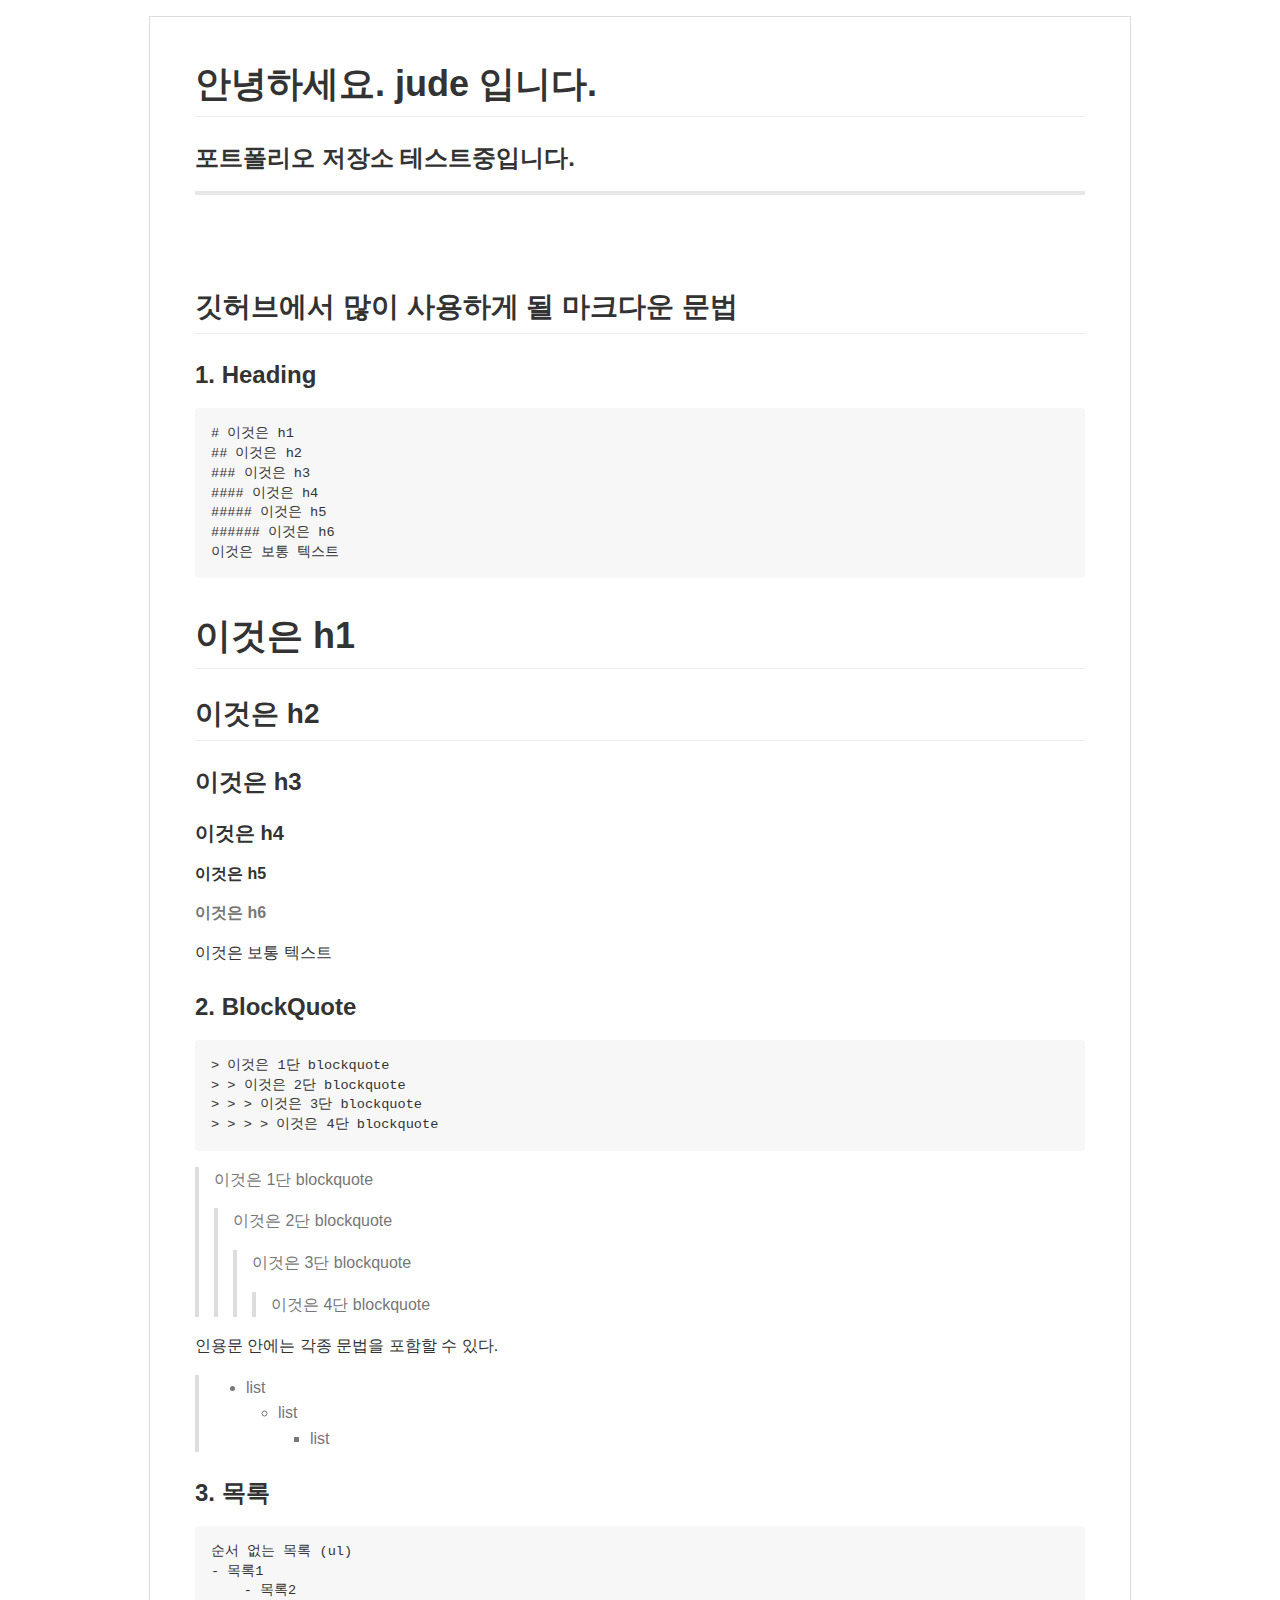
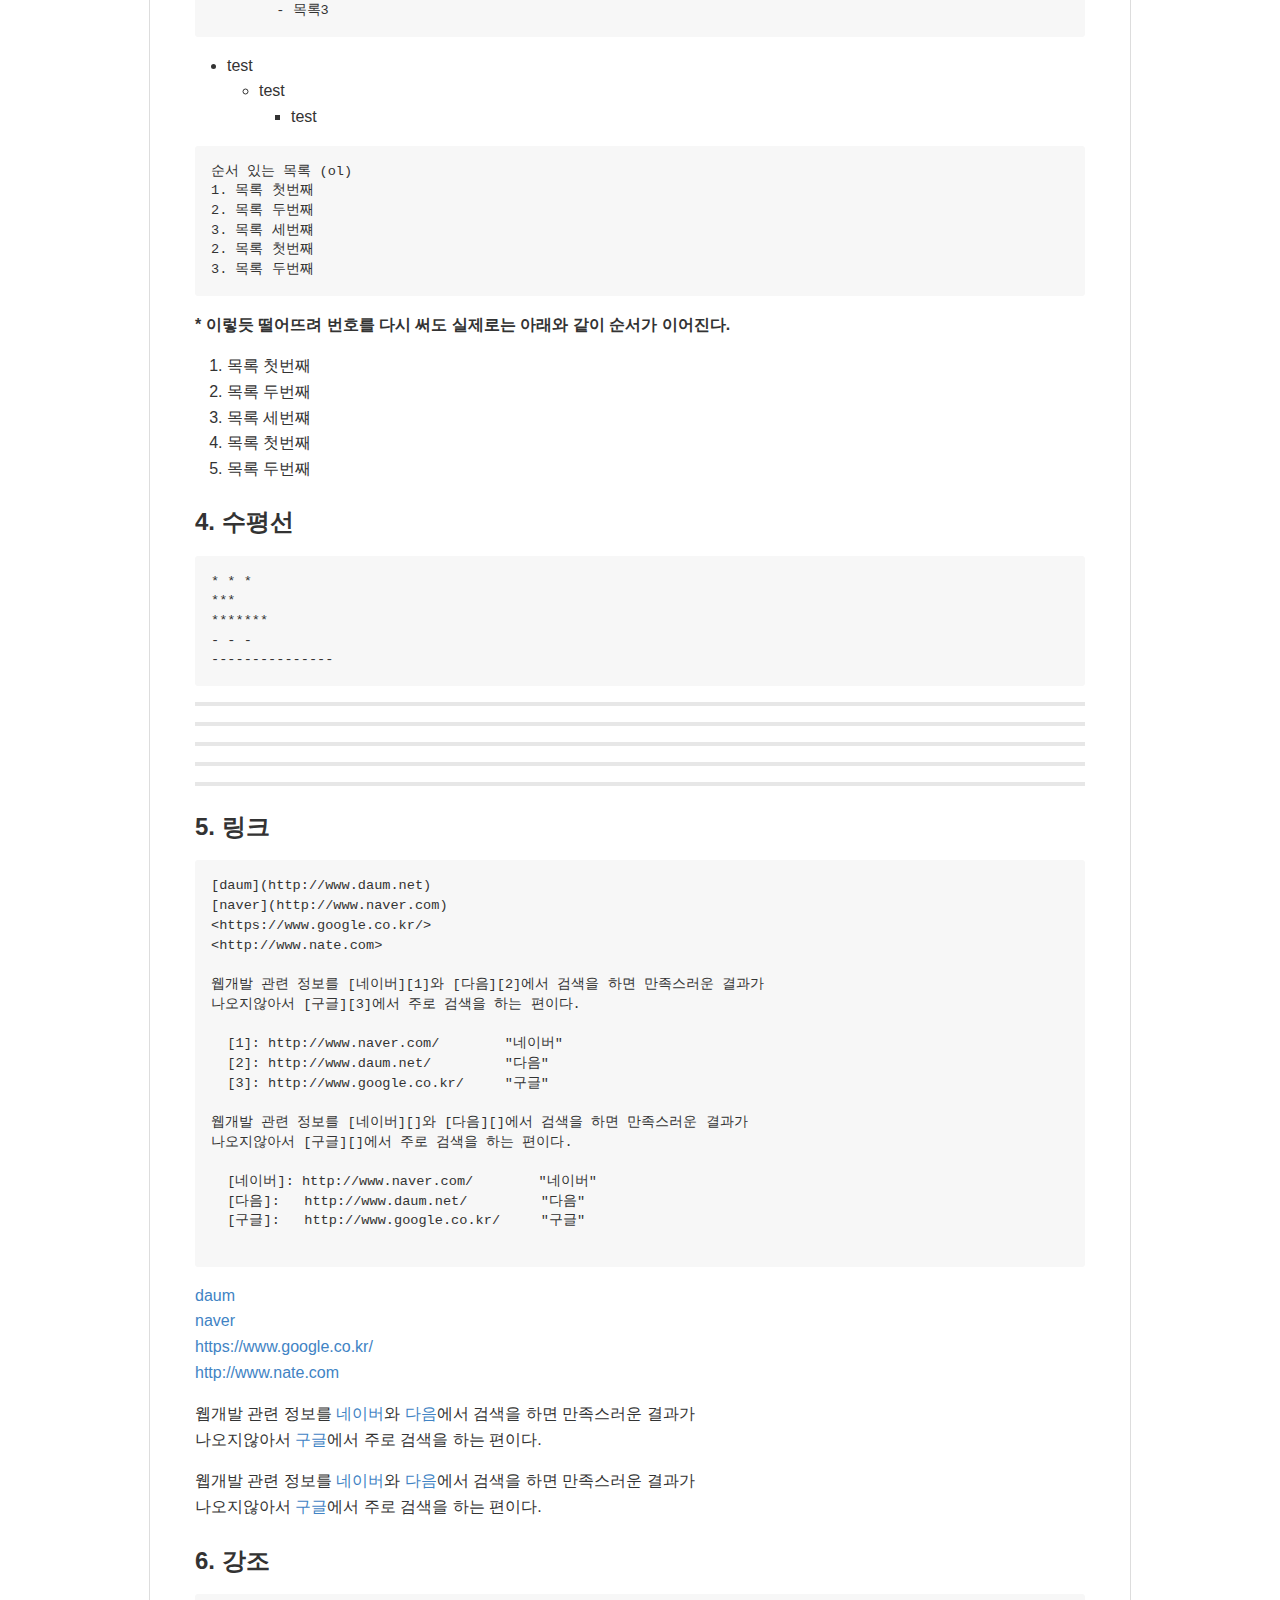
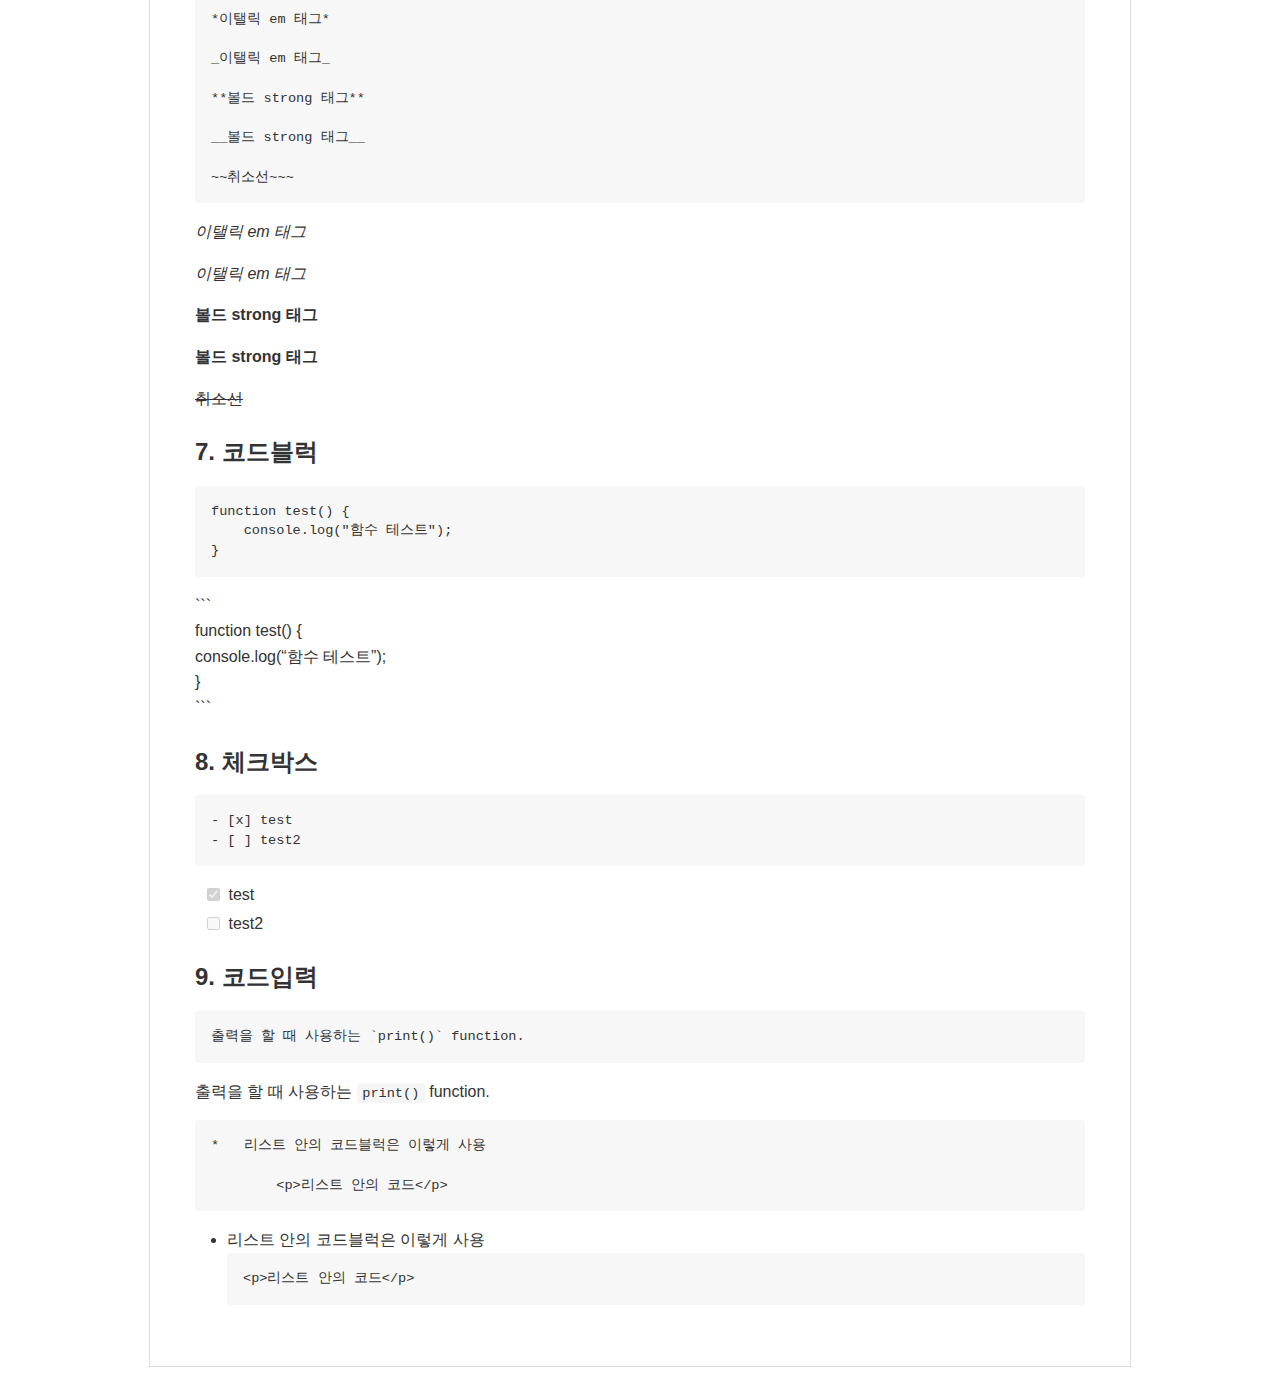
==== README.html @ 57077357 "ol 추가 수정" ====
<!DOCTYPE html><html><head><meta charset="utf-8"><style>body {
  max-width: 980px;
  border: 1px solid #ddd;
  outline: 1300px solid #fff;
  margin: 16px auto;
}

body .markdown-body
{
  padding: 45px;
}

@font-face {
  font-family: fontawesome-mini;
  src: url([data-uri]) format('woff');
}

@font-face {
  font-family: octicons-anchor;
  src: url([data-uri]) format('woff');
}

.markdown-body {
  font-family: sans-serif;
  -ms-text-size-adjust: 100%;
  -webkit-text-size-adjust: 100%;
  color: #333333;
  overflow: hidden;
  font-family: "Helvetica Neue", Helvetica, "Segoe UI", Arial, freesans, sans-serif;
  font-size: 16px;
  line-height: 1.6;
  word-wrap: break-word;
}

.markdown-body a {
  background: transparent;
}

.markdown-body a:active,
.markdown-body a:hover {
  outline: 0;
}

.markdown-body b,
.markdown-body strong {
  font-weight: bold;
}

.markdown-body mark {
  background: #ff0;
  color: #000;
  font-style: italic;
  font-weight: bold;
}

.markdown-body sub,
.markdown-body sup {
  font-size: 75%;
  line-height: 0;
  position: relative;
  vertical-align: baseline;
}
.markdown-body sup {
  top: -0.5em;
}
.markdown-body sub {
  bottom: -0.25em;
}

.markdown-body h1 {
  font-size: 2em;
  margin: 0.67em 0;
}

.markdown-body img {
  border: 0;
}

.markdown-body hr {
  -moz-box-sizing: content-box;
  box-sizing: content-box;
  height: 0;
}

.markdown-body pre {
  overflow: auto;
}

.markdown-body code,
.markdown-body kbd,
.markdown-body pre,
.markdown-body samp {
  font-family: monospace, monospace;
  font-size: 1em;
}

.markdown-body input {
  color: inherit;
  font: inherit;
  margin: 0;
}

.markdown-body html input[disabled] {
  cursor: default;
}

.markdown-body input {
  line-height: normal;
}

.markdown-body input[type="checkbox"] {
  box-sizing: border-box;
  padding: 0;
}

.markdown-body table {
  border-collapse: collapse;
  border-spacing: 0;
}

.markdown-body td,
.markdown-body th {
  padding: 0;
}

.markdown-body .codehilitetable {
  border: 0;
  border-spacing: 0;
}

.markdown-body .codehilitetable tr {
  border: 0;
}

.markdown-body .codehilitetable pre,
.markdown-body .codehilitetable div.codehilite {
  margin: 0;
}

.markdown-body .linenos,
.markdown-body .code,
.markdown-body .codehilitetable td {
  border: 0;
  padding: 0;
}

.markdown-body td:not(.linenos) .linenodiv {
  padding: 0 !important;
}

.markdown-body .code {
  width: 100%;
}

.markdown-body .linenos div pre,
.markdown-body .linenodiv pre,
.markdown-body .linenodiv {
  border: 0;
  -webkit-border-radius: 0;
  -moz-border-radius: 0;
  border-radius: 0;
  -webkit-border-top-left-radius: 3px;
  -webkit-border-bottom-left-radius: 3px;
  -moz-border-radius-topleft: 3px;
  -moz-border-radius-bottomleft: 3px;
  border-top-left-radius: 3px;
  border-bottom-left-radius: 3px;
}

.markdown-body .code div pre,
.markdown-body .code div {
  border: 0;
  -webkit-border-radius: 0;
  -moz-border-radius: 0;
  border-radius: 0;
  -webkit-border-top-right-radius: 3px;
  -webkit-border-bottom-right-radius: 3px;
  -moz-border-radius-topright: 3px;
  -moz-border-radius-bottomright: 3px;
  border-top-right-radius: 3px;
  border-bottom-right-radius: 3px;
}

.markdown-body * {
  -moz-box-sizing: border-box;
  box-sizing: border-box;
}

.markdown-body input {
  font: 13px Helvetica, arial, freesans, clean, sans-serif, "Segoe UI Emoji", "Segoe UI Symbol";
  line-height: 1.4;
}

.markdown-body a {
  color: #4183c4;
  text-decoration: none;
}

.markdown-body a:hover,
.markdown-body a:focus,
.markdown-body a:active {
  text-decoration: underline;
}

.markdown-body hr {
  height: 0;
  margin: 15px 0;
  overflow: hidden;
  background: transparent;
  border: 0;
  border-bottom: 1px solid #ddd;
}

.markdown-body hr:before,
.markdown-body hr:after {
  display: table;
  content: " ";
}

.markdown-body hr:after {
  clear: both;
}

.markdown-body h1,
.markdown-body h2,
.markdown-body h3,
.markdown-body h4,
.markdown-body h5,
.markdown-body h6 {
  margin-top: 15px;
  margin-bottom: 15px;
  line-height: 1.1;
}

.markdown-body h1 {
  font-size: 30px;
}

.markdown-body h2 {
  font-size: 21px;
}

.markdown-body h3 {
  font-size: 16px;
}

.markdown-body h4 {
  font-size: 14px;
}

.markdown-body h5 {
  font-size: 12px;
}

.markdown-body h6 {
  font-size: 11px;
}

.markdown-body blockquote {
  margin: 0;
}

.markdown-body ul,
.markdown-body ol {
  padding: 0;
  margin-top: 0;
  margin-bottom: 0;
}

.markdown-body ol ol,
.markdown-body ul ol {
  list-style-type: lower-roman;
}

.markdown-body ul ul ol,
.markdown-body ul ol ol,
.markdown-body ol ul ol,
.markdown-body ol ol ol {
  list-style-type: lower-alpha;
}

.markdown-body dd {
  margin-left: 0;
}

.markdown-body code,
.markdown-body pre,
.markdown-body samp {
  font-family: Consolas, "Liberation Mono", Menlo, Courier, monospace;
  font-size: 12px;
}

.markdown-body pre {
  margin-top: 0;
  margin-bottom: 0;
}

.markdown-body kbd {
  background-color: #e7e7e7;
  background-image: -moz-linear-gradient(#fefefe, #e7e7e7);
  background-image: -webkit-linear-gradient(#fefefe, #e7e7e7);
  background-image: linear-gradient(#fefefe, #e7e7e7);
  background-repeat: repeat-x;
  border-radius: 2px;
  border: 1px solid #cfcfcf;
  color: #000;
  padding: 3px 5px;
  line-height: 10px;
  font: 11px Consolas, "Liberation Mono", Menlo, Courier, monospace;
  display: inline-block;
}

.markdown-body>*:first-child {
  margin-top: 0 !important;
}

.markdown-body>*:last-child {
  margin-bottom: 0 !important;
}

.markdown-body .headeranchor-link {
  position: absolute;
  top: 0;
  bottom: 0;
  left: 0;
  display: block;
  padding-right: 6px;
  padding-left: 30px;
  margin-left: -30px;
}

.markdown-body .headeranchor-link:focus {
  outline: none;
}

.markdown-body h1,
.markdown-body h2,
.markdown-body h3,
.markdown-body h4,
.markdown-body h5,
.markdown-body h6 {
  position: relative;
  margin-top: 1em;
  margin-bottom: 16px;
  font-weight: bold;
  line-height: 1.4;
}

.markdown-body h1 .headeranchor,
.markdown-body h2 .headeranchor,
.markdown-body h3 .headeranchor,
.markdown-body h4 .headeranchor,
.markdown-body h5 .headeranchor,
.markdown-body h6 .headeranchor {
  display: none;
  color: #000;
  vertical-align: middle;
}

.markdown-body h1:hover .headeranchor-link,
.markdown-body h2:hover .headeranchor-link,
.markdown-body h3:hover .headeranchor-link,
.markdown-body h4:hover .headeranchor-link,
.markdown-body h5:hover .headeranchor-link,
.markdown-body h6:hover .headeranchor-link {
  height: 1em;
  padding-left: 8px;
  margin-left: -30px;
  line-height: 1;
  text-decoration: none;
}

.markdown-body h1:hover .headeranchor-link .headeranchor,
.markdown-body h2:hover .headeranchor-link .headeranchor,
.markdown-body h3:hover .headeranchor-link .headeranchor,
.markdown-body h4:hover .headeranchor-link .headeranchor,
.markdown-body h5:hover .headeranchor-link .headeranchor,
.markdown-body h6:hover .headeranchor-link .headeranchor {
  display: inline-block;
}

.markdown-body h1 {
  padding-bottom: 0.3em;
  font-size: 2.25em;
  line-height: 1.2;
  border-bottom: 1px solid #eee;
}

.markdown-body h2 {
  padding-bottom: 0.3em;
  font-size: 1.75em;
  line-height: 1.225;
  border-bottom: 1px solid #eee;
}

.markdown-body h3 {
  font-size: 1.5em;
  line-height: 1.43;
}

.markdown-body h4 {
  font-size: 1.25em;
}

.markdown-body h5 {
  font-size: 1em;
}

.markdown-body h6 {
  font-size: 1em;
  color: #777;
}

.markdown-body p,
.markdown-body blockquote,
.markdown-body ul,
.markdown-body ol,
.markdown-body dl,
.markdown-body table,
.markdown-body pre,
.markdown-body .admonition {
  margin-top: 0;
  margin-bottom: 16px;
}

.markdown-body hr {
  height: 4px;
  padding: 0;
  margin: 16px 0;
  background-color: #e7e7e7;
  border: 0 none;
}

.markdown-body ul,
.markdown-body ol {
  padding-left: 2em;
}

.markdown-body ul ul,
.markdown-body ul ol,
.markdown-body ol ol,
.markdown-body ol ul {
  margin-top: 0;
  margin-bottom: 0;
}

.markdown-body li>p {
  margin-top: 16px;
}

.markdown-body dl {
  padding: 0;
}

.markdown-body dl dt {
  padding: 0;
  margin-top: 16px;
  font-size: 1em;
  font-style: italic;
  font-weight: bold;
}

.markdown-body dl dd {
  padding: 0 16px;
  margin-bottom: 16px;
}

.markdown-body blockquote {
  padding: 0 15px;
  color: #777;
  border-left: 4px solid #ddd;
}

.markdown-body blockquote>:first-child {
  margin-top: 0;
}

.markdown-body blockquote>:last-child {
  margin-bottom: 0;
}

.markdown-body table {
  display: block;
  width: 100%;
  overflow: auto;
  word-break: normal;
  word-break: keep-all;
}

.markdown-body table th {
  font-weight: bold;
}

.markdown-body table th,
.markdown-body table td {
  padding: 6px 13px;
  border: 1px solid #ddd;
}

.markdown-body table tr {
  background-color: #fff;
  border-top: 1px solid #ccc;
}

.markdown-body table tr:nth-child(2n) {
  background-color: #f8f8f8;
}

.markdown-body img {
  max-width: 100%;
  -moz-box-sizing: border-box;
  box-sizing: border-box;
}

.markdown-body code,
.markdown-body samp {
  padding: 0;
  padding-top: 0.2em;
  padding-bottom: 0.2em;
  margin: 0;
  font-size: 85%;
  background-color: rgba(0,0,0,0.04);
  border-radius: 3px;
}

.markdown-body code:before,
.markdown-body code:after {
  letter-spacing: -0.2em;
  content: "\00a0";
}

.markdown-body pre>code {
  padding: 0;
  margin: 0;
  font-size: 100%;
  word-break: normal;
  white-space: pre;
  background: transparent;
  border: 0;
}

.markdown-body .codehilite {
  margin-bottom: 16px;
}

.markdown-body .codehilite pre,
.markdown-body pre {
  padding: 16px;
  overflow: auto;
  font-size: 85%;
  line-height: 1.45;
  background-color: #f7f7f7;
  border-radius: 3px;
}

.markdown-body .codehilite pre {
  margin-bottom: 0;
  word-break: normal;
}

.markdown-body pre {
  word-wrap: normal;
}

.markdown-body pre code {
  display: inline;
  max-width: initial;
  padding: 0;
  margin: 0;
  overflow: initial;
  line-height: inherit;
  word-wrap: normal;
  background-color: transparent;
  border: 0;
}

.markdown-body pre code:before,
.markdown-body pre code:after {
  content: normal;
}

/* Admonition */
.markdown-body .admonition {
  -webkit-border-radius: 3px;
  -moz-border-radius: 3px;
  position: relative;
  border-radius: 3px;
  border: 1px solid #e0e0e0;
  border-left: 6px solid #333;
  padding: 10px 10px 10px 30px;
}

.markdown-body .admonition table {
  color: #333;
}

.markdown-body .admonition p {
  padding: 0;
}

.markdown-body .admonition-title {
  font-weight: bold;
  margin: 0;
}

.markdown-body .admonition>.admonition-title {
  color: #333;
}

.markdown-body .attention>.admonition-title {
  color: #a6d796;
}

.markdown-body .caution>.admonition-title {
  color: #d7a796;
}

.markdown-body .hint>.admonition-title {
  color: #96c6d7;
}

.markdown-body .danger>.admonition-title {
  color: #c25f77;
}

.markdown-body .question>.admonition-title {
  color: #96a6d7;
}

.markdown-body .note>.admonition-title {
  color: #d7c896;
}

.markdown-body .admonition:before,
.markdown-body .attention:before,
.markdown-body .caution:before,
.markdown-body .hint:before,
.markdown-body .danger:before,
.markdown-body .question:before,
.markdown-body .note:before {
  font: normal normal 16px fontawesome-mini;
  -moz-osx-font-smoothing: grayscale;
  -webkit-user-select: none;
  -moz-user-select: none;
  -ms-user-select: none;
  user-select: none;
  line-height: 1.5;
  color: #333;
  position: absolute;
  left: 0;
  top: 0;
  padding-top: 10px;
  padding-left: 10px;
}

.markdown-body .admonition:before {
  content: "\f056\00a0";
  color: 333;
}

.markdown-body .attention:before {
  content: "\f058\00a0";
  color: #a6d796;
}

.markdown-body .caution:before {
  content: "\f06a\00a0";
  color: #d7a796;
}

.markdown-body .hint:before {
  content: "\f05a\00a0";
  color: #96c6d7;
}

.markdown-body .danger:before {
  content: "\f057\00a0";
  color: #c25f77;
}

.markdown-body .question:before {
  content: "\f059\00a0";
  color: #96a6d7;
}

.markdown-body .note:before {
  content: "\f040\00a0";
  color: #d7c896;
}

.markdown-body .admonition::after {
  content: normal;
}

.markdown-body .attention {
  border-left: 6px solid #a6d796;
}

.markdown-body .caution {
  border-left: 6px solid #d7a796;
}

.markdown-body .hint {
  border-left: 6px solid #96c6d7;
}

.markdown-body .danger {
  border-left: 6px solid #c25f77;
}

.markdown-body .question {
  border-left: 6px solid #96a6d7;
}

.markdown-body .note {
  border-left: 6px solid #d7c896;
}

.markdown-body .admonition>*:first-child {
  margin-top: 0 !important;
}

.markdown-body .admonition>*:last-child {
  margin-bottom: 0 !important;
}

/* progress bar*/
.markdown-body .progress {
  display: block;
  width: 300px;
  margin: 10px 0;
  height: 24px;
  -webkit-border-radius: 3px;
  -moz-border-radius: 3px;
  border-radius: 3px;
  background-color: #ededed;
  position: relative;
  box-shadow: inset -1px 1px 3px rgba(0, 0, 0, .1);
}

.markdown-body .progress-label {
  position: absolute;
  text-align: center;
  font-weight: bold;
  width: 100%; margin: 0;
  line-height: 24px;
  color: #333;
  text-shadow: 1px 1px 0 #fefefe, -1px -1px 0 #fefefe, -1px 1px 0 #fefefe, 1px -1px 0 #fefefe, 0 1px 0 #fefefe, 0 -1px 0 #fefefe, 1px 0 0 #fefefe, -1px 0 0 #fefefe, 1px 1px 2px #000;
  -webkit-font-smoothing: antialiased !important;
  white-space: nowrap;
  overflow: hidden;
}

.markdown-body .progress-bar {
  height: 24px;
  float: left;
  -webkit-border-radius: 3px;
  -moz-border-radius: 3px;
  border-radius: 3px;
  background-color: #96c6d7;
  box-shadow: inset 0 1px 0 rgba(255, 255, 255, .5), inset 0 -1px 0 rgba(0, 0, 0, .1);
  background-size: 30px 30px;
  background-image: -webkit-linear-gradient(
    135deg, rgba(255, 255, 255, .4) 27%,
    transparent 27%,
    transparent 52%, rgba(255, 255, 255, .4) 52%,
    rgba(255, 255, 255, .4) 77%,
    transparent 77%, transparent
  );
  background-image: -moz-linear-gradient(
    135deg,
    rgba(255, 255, 255, .4) 27%, transparent 27%,
    transparent 52%, rgba(255, 255, 255, .4) 52%,
    rgba(255, 255, 255, .4) 77%, transparent 77%,
    transparent
  );
  background-image: -ms-linear-gradient(
    135deg,
    rgba(255, 255, 255, .4) 27%, transparent 27%,
    transparent 52%, rgba(255, 255, 255, .4) 52%,
    rgba(255, 255, 255, .4) 77%, transparent 77%,
    transparent
  );
  background-image: -o-linear-gradient(
    135deg,
    rgba(255, 255, 255, .4) 27%, transparent 27%,
    transparent 52%, rgba(255, 255, 255, .4) 52%,
    rgba(255, 255, 255, .4) 77%, transparent 77%,
    transparent
  );
  background-image: linear-gradient(
    135deg,
    rgba(255, 255, 255, .4) 27%, transparent 27%,
    transparent 52%, rgba(255, 255, 255, .4) 52%,
    rgba(255, 255, 255, .4) 77%, transparent 77%,
    transparent
  );
}

.markdown-body .progress-100plus .progress-bar {
  background-color: #a6d796;
}

.markdown-body .progress-80plus .progress-bar {
  background-color: #c6d796;
}

.markdown-body .progress-60plus .progress-bar {
  background-color: #d7c896;
}

.markdown-body .progress-40plus .progress-bar {
  background-color: #d7a796;
}

.markdown-body .progress-20plus .progress-bar {
  background-color: #d796a6;
}

.markdown-body .progress-0plus .progress-bar {
  background-color: #c25f77;
}

.markdown-body .candystripe-animate .progress-bar{
  -webkit-animation: animate-stripes 3s linear infinite;
  -moz-animation: animate-stripes 3s linear infinite;
  animation: animate-stripes 3s linear infinite;
}

@-webkit-keyframes animate-stripes {
  0% {
    background-position: 0 0;
  }

  100% {
    background-position: 60px 0;
  }
}

@-moz-keyframes animate-stripes {
  0% {
    background-position: 0 0;
  }

  100% {
    background-position: 60px 0;
  }
}

@keyframes animate-stripes {
  0% {
    background-position: 0 0;
  }

  100% {
    background-position: 60px 0;
  }
}

.markdown-body .gloss .progress-bar {
  box-shadow:
    inset 0 4px 12px rgba(255, 255, 255, .7),
    inset 0 -12px 0 rgba(0, 0, 0, .05);
}

/* Multimarkdown Critic Blocks */
.markdown-body .critic_mark {
  background: #ff0;
}

.markdown-body .critic_delete {
  color: #c82829;
  text-decoration: line-through;
}

.markdown-body .critic_insert {
  color: #718c00 ;
  text-decoration: underline;
}

.markdown-body .critic_comment {
  color: #8e908c;
  font-style: italic;
}

.markdown-body .headeranchor {
  font: normal normal 16px octicons-anchor;
  line-height: 1;
  display: inline-block;
  text-decoration: none;
  -webkit-font-smoothing: antialiased;
  -moz-osx-font-smoothing: grayscale;
  -webkit-user-select: none;
  -moz-user-select: none;
  -ms-user-select: none;
  user-select: none;
}

.headeranchor:before {
  content: '\f05c';
}

.markdown-body .task-list-item {
  list-style-type: none;
}

.markdown-body .task-list-item+.task-list-item {
  margin-top: 3px;
}

.markdown-body .task-list-item input {
  margin: 0 4px 0.25em -20px;
  vertical-align: middle;
}

/* Media */
@media only screen and (min-width: 480px) {
  .markdown-body {
    font-size:14px;
  }
}

@media only screen and (min-width: 768px) {
  .markdown-body {
    font-size:16px;
  }
}

@media print {
  .markdown-body * {
    background: transparent !important;
    color: black !important;
    filter:none !important;
    -ms-filter: none !important;
  }

  .markdown-body {
    font-size:12pt;
    max-width:100%;
    outline:none;
    border: 0;
  }

  .markdown-body a,
  .markdown-body a:visited {
    text-decoration: underline;
  }

  .markdown-body .headeranchor-link {
    display: none;
  }

  .markdown-body a[href]:after {
    content: " (" attr(href) ")";
  }

  .markdown-body abbr[title]:after {
    content: " (" attr(title) ")";
  }

  .markdown-body .ir a:after,
  .markdown-body a[href^="javascript:"]:after,
  .markdown-body a[href^="#"]:after {
    content: "";
  }

  .markdown-body pre {
    white-space: pre;
    white-space: pre-wrap;
    word-wrap: break-word;
  }

  .markdown-body pre,
  .markdown-body blockquote {
    border: 1px solid #999;
    padding-right: 1em;
    page-break-inside: avoid;
  }

  .markdown-body .progress,
  .markdown-body .progress-bar {
    -moz-box-shadow: none;
    -webkit-box-shadow: none;
    box-shadow: none;
  }

  .markdown-body .progress {
    border: 1px solid #ddd;
  }

  .markdown-body .progress-bar {
    height: 22px;
    border-right: 1px solid #ddd;
  }

  .markdown-body tr,
  .markdown-body img {
    page-break-inside: avoid;
  }

  .markdown-body img {
    max-width: 100% !important;
  }

  .markdown-body p,
  .markdown-body h2,
  .markdown-body h3 {
    orphans: 3;
    widows: 3;
  }

  .markdown-body h2,
  .markdown-body h3 {
    page-break-after: avoid;
  }
}
</style><title>README</title></head><body><article class="markdown-body"><h1 id="jude"><a name="user-content-jude" href="#jude" class="headeranchor-link" aria-hidden="true"><span class="headeranchor"></span></a>안녕하세요. jude 입니다.</h1>
<h3 id="_1"><a name="user-content-_1" href="#_1" class="headeranchor-link" aria-hidden="true"><span class="headeranchor"></span></a>포트폴리오 저장소 테스트중입니다.</h3>
<hr />
<p><br><br></p>
<h2 id="_2"><a name="user-content-_2" href="#_2" class="headeranchor-link" aria-hidden="true"><span class="headeranchor"></span></a>깃허브에서 많이 사용하게 될 마크다운 문법</h2>
<h3 id="1-heading"><a name="user-content-1-heading" href="#1-heading" class="headeranchor-link" aria-hidden="true"><span class="headeranchor"></span></a>1. Heading</h3>
<pre><code># 이것은 h1
## 이것은 h2
### 이것은 h3
#### 이것은 h4
##### 이것은 h5
###### 이것은 h6
이것은 보통 텍스트
</code></pre>

<h1 id="h1"><a name="user-content-h1" href="#h1" class="headeranchor-link" aria-hidden="true"><span class="headeranchor"></span></a>이것은 h1</h1>
<h2 id="h2"><a name="user-content-h2" href="#h2" class="headeranchor-link" aria-hidden="true"><span class="headeranchor"></span></a>이것은 h2</h2>
<h3 id="h3"><a name="user-content-h3" href="#h3" class="headeranchor-link" aria-hidden="true"><span class="headeranchor"></span></a>이것은 h3</h3>
<h4 id="h4"><a name="user-content-h4" href="#h4" class="headeranchor-link" aria-hidden="true"><span class="headeranchor"></span></a>이것은 h4</h4>
<h5 id="h5"><a name="user-content-h5" href="#h5" class="headeranchor-link" aria-hidden="true"><span class="headeranchor"></span></a>이것은 h5</h5>
<h6 id="h6"><a name="user-content-h6" href="#h6" class="headeranchor-link" aria-hidden="true"><span class="headeranchor"></span></a>이것은 h6</h6>
<p>이것은 보통 텍스트</p>
<h3 id="2-blockquote"><a name="user-content-2-blockquote" href="#2-blockquote" class="headeranchor-link" aria-hidden="true"><span class="headeranchor"></span></a>2. BlockQuote</h3>
<pre><code>&gt; 이것은 1단 blockquote
&gt; &gt; 이것은 2단 blockquote
&gt; &gt; &gt; 이것은 3단 blockquote
&gt; &gt; &gt; &gt; 이것은 4단 blockquote
</code></pre>

<blockquote>
<p>이것은 1단 blockquote</p>
<blockquote>
<p>이것은 2단 blockquote</p>
<blockquote>
<p>이것은 3단 blockquote</p>
<blockquote>
<p>이것은 4단 blockquote</p>
</blockquote>
</blockquote>
</blockquote>
</blockquote>
<p>인용문 안에는 각종 문법을 포함할 수 있다.</p>
<blockquote>
<ul>
<li>list<ul>
<li>list<ul>
<li>list</li>
</ul>
</li>
</ul>
</li>
</ul>
</blockquote>
<h3 id="3"><a name="user-content-3" href="#3" class="headeranchor-link" aria-hidden="true"><span class="headeranchor"></span></a>3. 목록</h3>
<pre><code>순서 없는 목록 (ul)
- 목록1
    - 목록2
        - 목록3
</code></pre>

<ul>
<li>test<ul>
<li>test<ul>
<li>test</li>
</ul>
</li>
</ul>
</li>
</ul>
<pre><code>순서 있는 목록 (ol)
1. 목록 첫번째
2. 목록 두번째
3. 목록 세번쨰
2. 목록 첫번째
3. 목록 두번째
</code></pre>

<p><strong>* 이렇듯 떨어뜨려 번호를 다시 써도 실제로는 아래와 같이 순서가 이어진다.</strong></p>
<ol>
<li>목록 첫번째</li>
<li>목록 두번째</li>
<li>목록 세번쨰</li>
<li>목록 첫번째</li>
<li>목록 두번째</li>
</ol>
<h3 id="4"><a name="user-content-4" href="#4" class="headeranchor-link" aria-hidden="true"><span class="headeranchor"></span></a>4. 수평선</h3>
<pre><code>* * *
***
*******
- - -
---------------
</code></pre>

<hr />
<hr />
<hr />
<hr />
<hr />
<h3 id="5"><a name="user-content-5" href="#5" class="headeranchor-link" aria-hidden="true"><span class="headeranchor"></span></a>5. 링크</h3>
<pre><code>[daum](http://www.daum.net)
[naver](http://www.naver.com)
&lt;https://www.google.co.kr/&gt;
&lt;http://www.nate.com&gt;

웹개발 관련 정보를 [네이버][1]와 [다음][2]에서 검색을 하면 만족스러운 결과가
나오지않아서 [구글][3]에서 주로 검색을 하는 편이다.

  [1]: http://www.naver.com/        &quot;네이버&quot;
  [2]: http://www.daum.net/         &quot;다음&quot;
  [3]: http://www.google.co.kr/     &quot;구글&quot;

웹개발 관련 정보를 [네이버][]와 [다음][]에서 검색을 하면 만족스러운 결과가
나오지않아서 [구글][]에서 주로 검색을 하는 편이다.

  [네이버]: http://www.naver.com/        &quot;네이버&quot;
  [다음]:   http://www.daum.net/         &quot;다음&quot;
  [구글]:   http://www.google.co.kr/     &quot;구글&quot;

</code></pre>

<p><a href="http://www.daum.net">daum</a><br />
<a href="http://www.naver.com">naver</a><br />
<a href="https://www.google.co.kr/">https://www.google.co.kr/</a><br />
<a href="http://www.nate.com">http://www.nate.com</a></p>
<p>웹개발 관련 정보를 <a href="http://www.naver.com/" title="네이버">네이버</a>와 <a href="http://www.daum.net/" title="다음">다음</a>에서 검색을 하면 만족스러운 결과가<br />
나오지않아서 <a href="http://www.google.co.kr/" title="구글">구글</a>에서 주로 검색을 하는 편이다.</p>
<p>웹개발 관련 정보를 <a href="http://www.naver.com/" title="네이버">네이버</a>와 <a href="http://www.daum.net/" title="다음">다음</a>에서 검색을 하면 만족스러운 결과가<br />
나오지않아서 <a href="http://www.google.co.kr/" title="구글">구글</a>에서 주로 검색을 하는 편이다.</p>
<h3 id="6"><a name="user-content-6" href="#6" class="headeranchor-link" aria-hidden="true"><span class="headeranchor"></span></a>6. 강조</h3>
<pre><code>*이탤릭 em 태그*

_이탤릭 em 태그_

**볼드 strong 태그**

__볼드 strong 태그__

~~취소선~~~
</code></pre>

<p><em>이탤릭 em 태그</em></p>
<p><em>이탤릭 em 태그</em></p>
<p><strong>볼드 strong 태그</strong></p>
<p><strong>볼드 strong 태그</strong></p>
<p><del>취소선</del></p>
<h3 id="7"><a name="user-content-7" href="#7" class="headeranchor-link" aria-hidden="true"><span class="headeranchor"></span></a>7. 코드블럭</h3>
<pre><code>function test() {
    console.log(&quot;함수 테스트&quot;);
}
</code></pre>

<p>```<br />
function test() {<br />
    console.log(&ldquo;함수 테스트&rdquo;);<br />
}<br />
```</p>
<h3 id="8"><a name="user-content-8" href="#8" class="headeranchor-link" aria-hidden="true"><span class="headeranchor"></span></a>8. 체크박스</h3>
<pre><code>- [x] test
- [ ] test2
</code></pre>

<ul class="task-list">
<li class="task-list-item"><input type="checkbox" disabled checked> test</li>
<li class="task-list-item"><input type="checkbox" disabled> test2</li>
</ul>
<h3 id="9"><a name="user-content-9" href="#9" class="headeranchor-link" aria-hidden="true"><span class="headeranchor"></span></a>9. 코드입력</h3>
<pre><code>출력을 할 때 사용하는 `print()` function.
</code></pre>

<p>출력을 할 때 사용하는 <code>print()</code> function.</p>
<pre><code>*   리스트 안의 코드블럭은 이렇게 사용

        &lt;p&gt;리스트 안의 코드&lt;/p&gt;
</code></pre>

<ul>
<li>리스트 안의 코드블럭은 이렇게 사용<pre><code>&lt;p&gt;리스트 안의 코드&lt;/p&gt;
</code></pre>
</li>
</ul></article></body></html>
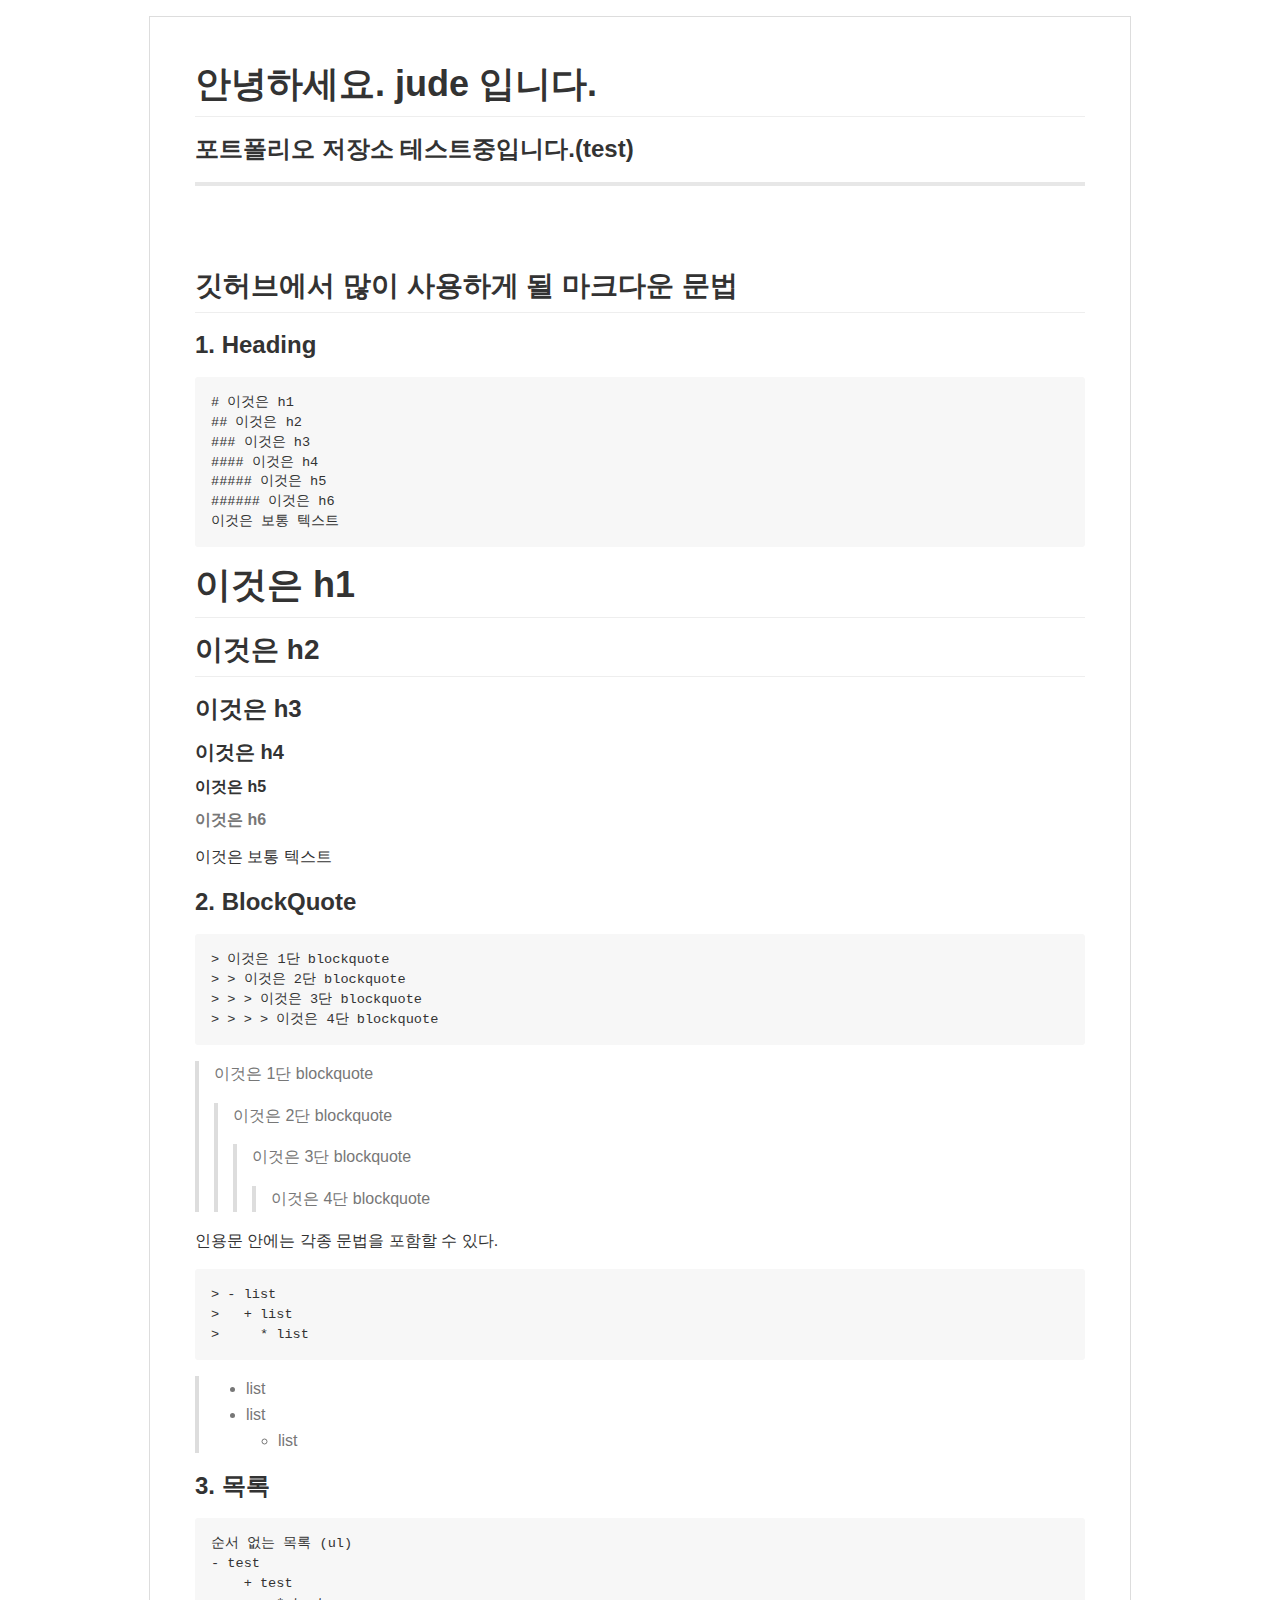
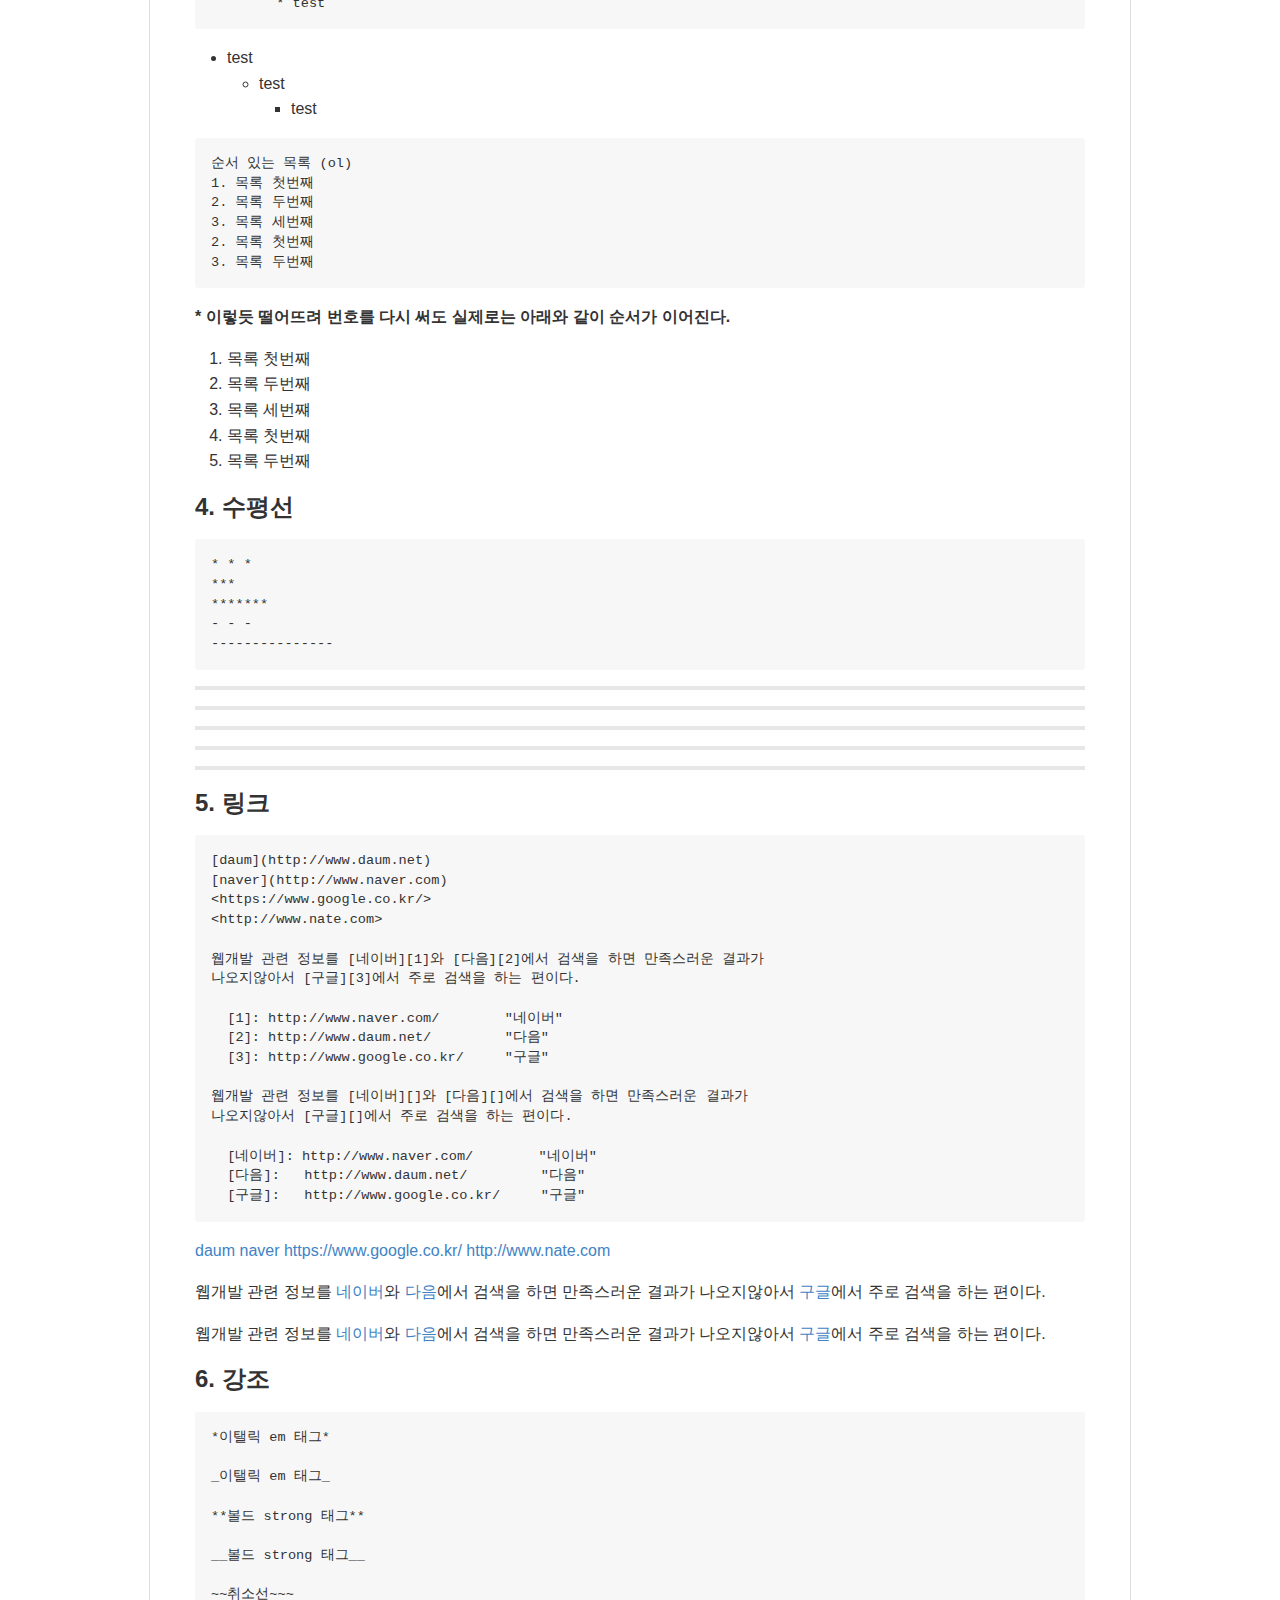
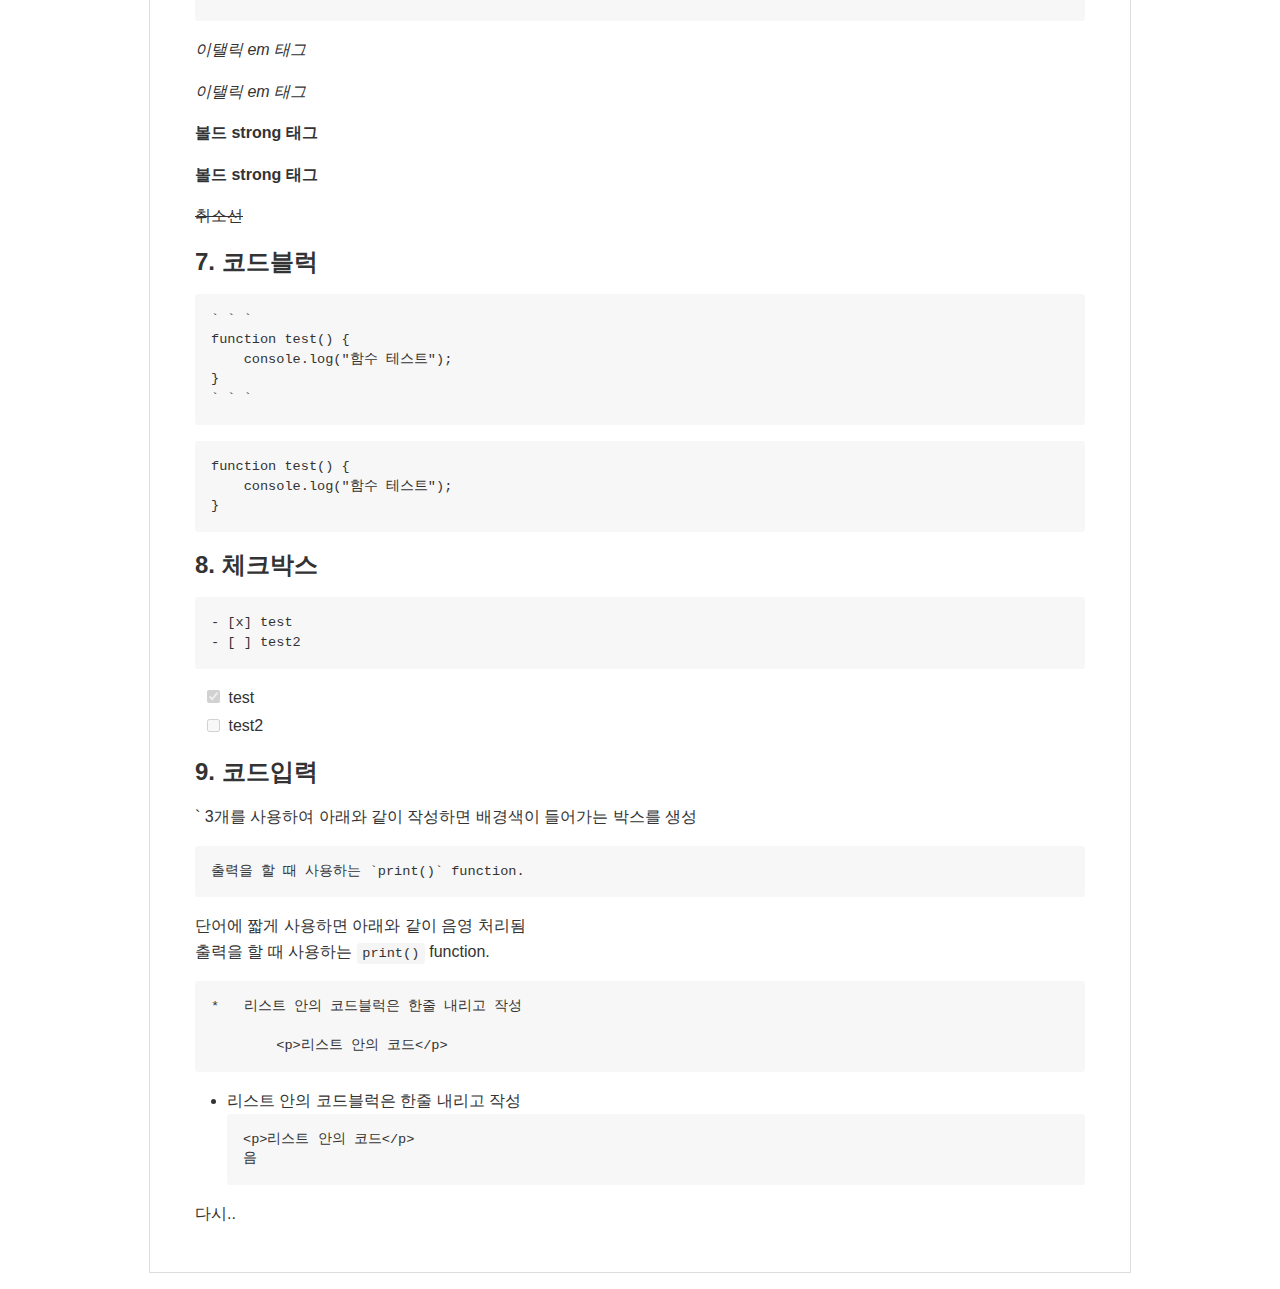
==== commit 5adfc642: "test3" ====
--- a/README.html
+++ b/README.html
@@ -1,4 +1,4 @@
-<!DOCTYPE html><html><head><meta charset="utf-8"><style>body {
+<!DOCTYPE html><html><head><meta charset="utf-8"><meta name="viewport" content="width=device-width, initial-scale=1"><style>body {
   max-width: 980px;
   border: 1px solid #ddd;
   outline: 1300px solid #fff;
@@ -12,12 +12,7 @@
 
 @font-face {
   font-family: fontawesome-mini;
-  src: url([data-uri]) format('woff');
-}
-
-@font-face {
-  font-family: octicons-anchor;
-  src: url([data-uri]) format('woff');
+  src: url([data-uri]) format('woff');
 }
 
 .markdown-body {
@@ -318,65 +313,48 @@
   margin-bottom: 0 !important;
 }
 
-.markdown-body .headeranchor-link {
-  position: absolute;
-  top: 0;
-  bottom: 0;
-  left: 0;
-  display: block;
-  padding-right: 6px;
-  padding-left: 30px;
-  margin-left: -30px;
-}
-
-.markdown-body .headeranchor-link:focus {
+.markdown-body .headerlink {
+  font: normal 400 16px fontawesome-mini;
+  vertical-align: middle;
+  margin-left: -16px;
+  float: left;
+  display: inline-block;
+  text-decoration: none;
+  opacity: 0;
+  color: #333;
+}
+
+.markdown-body .headerlink:focus {
   outline: none;
 }
 
-.markdown-body h1,
-.markdown-body h2,
-.markdown-body h3,
-.markdown-body h4,
-.markdown-body h5,
-.markdown-body h6 {
-  position: relative;
-  margin-top: 1em;
-  margin-bottom: 16px;
-  font-weight: bold;
-  line-height: 1.4;
-}
-
-.markdown-body h1 .headeranchor,
-.markdown-body h2 .headeranchor,
-.markdown-body h3 .headeranchor,
-.markdown-body h4 .headeranchor,
-.markdown-body h5 .headeranchor,
-.markdown-body h6 .headeranchor {
-  display: none;
-  color: #000;
-  vertical-align: middle;
-}
-
-.markdown-body h1:hover .headeranchor-link,
-.markdown-body h2:hover .headeranchor-link,
-.markdown-body h3:hover .headeranchor-link,
-.markdown-body h4:hover .headeranchor-link,
-.markdown-body h5:hover .headeranchor-link,
-.markdown-body h6:hover .headeranchor-link {
-  height: 1em;
-  padding-left: 8px;
-  margin-left: -30px;
-  line-height: 1;
+.markdown-body h1 .headerlink {
+  margin-top: 0.8rem;
+}
+
+.markdown-body h2 .headerlink,
+.markdown-body h3 .headerlink {
+  margin-top: 0.6rem;
+}
+
+.markdown-body h4 .headerlink {
+  margin-top: 0.2rem;
+}
+
+.markdown-body h5 .headerlink,
+.markdown-body h6 .headerlink {
+  margin-top: 0;
+}
+
+.markdown-body .headerlink:hover,
+.markdown-body h1:hover .headerlink,
+.markdown-body h2:hover .headerlink,
+.markdown-body h3:hover .headerlink,
+.markdown-body h4:hover .headerlink,
+.markdown-body h5:hover .headerlink,
+.markdown-body h6:hover .headerlink {
+  opacity: 1;
   text-decoration: none;
-}
-
-.markdown-body h1:hover .headeranchor-link .headeranchor,
-.markdown-body h2:hover .headeranchor-link .headeranchor,
-.markdown-body h3:hover .headeranchor-link .headeranchor,
-.markdown-body h4:hover .headeranchor-link .headeranchor,
-.markdown-body h5:hover .headeranchor-link .headeranchor,
-.markdown-body h6:hover .headeranchor-link .headeranchor {
-  display: inline-block;
 }
 
 .markdown-body h1 {
@@ -863,7 +841,7 @@
     inset 0 -12px 0 rgba(0, 0, 0, .05);
 }
 
-/* Multimarkdown Critic Blocks */
+/* MultiMarkdown Critic Blocks */
 .markdown-body .critic_mark {
   background: #ff0;
 }
@@ -884,7 +862,7 @@
 }
 
 .markdown-body .headeranchor {
-  font: normal normal 16px octicons-anchor;
+  font: normal normal 16px fontawesome-mini;
   line-height: 1;
   display: inline-block;
   text-decoration: none;
@@ -897,7 +875,7 @@
 }
 
 .headeranchor:before {
-  content: '\f05c';
+  content: '\e157';
 }
 
 .markdown-body .task-list-item {
@@ -1014,34 +992,97 @@
     page-break-after: avoid;
   }
 }
-</style><title>README</title></head><body><article class="markdown-body"><h1 id="jude"><a name="user-content-jude" href="#jude" class="headeranchor-link" aria-hidden="true"><span class="headeranchor"></span></a>안녕하세요. jude 입니다.</h1>
-<h3 id="_1"><a name="user-content-_1" href="#_1" class="headeranchor-link" aria-hidden="true"><span class="headeranchor"></span></a>포트폴리오 저장소 테스트중입니다.</h3>
+</style><style>/*GitHub*/
+.codehilite {background-color:#fff;color:#333333;}
+.codehilite .hll {background-color:#ffffcc;}
+.codehilite .c{color:#999988;font-style:italic}
+.codehilite .err{color:#a61717;background-color:#e3d2d2}
+.codehilite .k{font-weight:bold}
+.codehilite .o{font-weight:bold}
+.codehilite .cm{color:#999988;font-style:italic}
+.codehilite .cp{color:#999999;font-weight:bold}
+.codehilite .c1{color:#999988;font-style:italic}
+.codehilite .cs{color:#999999;font-weight:bold;font-style:italic}
+.codehilite .gd{color:#000000;background-color:#ffdddd}
+.codehilite .ge{font-style:italic}
+.codehilite .gr{color:#aa0000}
+.codehilite .gh{color:#999999}
+.codehilite .gi{color:#000000;background-color:#ddffdd}
+.codehilite .go{color:#888888}
+.codehilite .gp{color:#555555}
+.codehilite .gs{font-weight:bold}
+.codehilite .gu{color:#800080;font-weight:bold}
+.codehilite .gt{color:#aa0000}
+.codehilite .kc{font-weight:bold}
+.codehilite .kd{font-weight:bold}
+.codehilite .kn{font-weight:bold}
+.codehilite .kp{font-weight:bold}
+.codehilite .kr{font-weight:bold}
+.codehilite .kt{color:#445588;font-weight:bold}
+.codehilite .m{color:#009999}
+.codehilite .s{color:#dd1144}
+.codehilite .n{color:#333333}
+.codehilite .na{color:teal}
+.codehilite .nb{color:#0086b3}
+.codehilite .nc{color:#445588;font-weight:bold}
+.codehilite .no{color:teal}
+.codehilite .ni{color:purple}
+.codehilite .ne{color:#990000;font-weight:bold}
+.codehilite .nf{color:#990000;font-weight:bold}
+.codehilite .nn{color:#555555}
+.codehilite .nt{color:navy}
+.codehilite .nv{color:teal}
+.codehilite .ow{font-weight:bold}
+.codehilite .w{color:#bbbbbb}
+.codehilite .mf{color:#009999}
+.codehilite .mh{color:#009999}
+.codehilite .mi{color:#009999}
+.codehilite .mo{color:#009999}
+.codehilite .sb{color:#dd1144}
+.codehilite .sc{color:#dd1144}
+.codehilite .sd{color:#dd1144}
+.codehilite .s2{color:#dd1144}
+.codehilite .se{color:#dd1144}
+.codehilite .sh{color:#dd1144}
+.codehilite .si{color:#dd1144}
+.codehilite .sx{color:#dd1144}
+.codehilite .sr{color:#009926}
+.codehilite .s1{color:#dd1144}
+.codehilite .ss{color:#990073}
+.codehilite .bp{color:#999999}
+.codehilite .vc{color:teal}
+.codehilite .vg{color:teal}
+.codehilite .vi{color:teal}
+.codehilite .il{color:#009999}
+.codehilite .gc{color:#999;background-color:#EAF2F5}
+</style><title>README</title></head><body><article class="markdown-body"><h1 id="jude">안녕하세요. jude 입니다.<a class="headerlink" href="#jude" title="Permanent link"></a></h1>
+<h3 id="test">포트폴리오 저장소 테스트중입니다.(test)<a class="headerlink" href="#test" title="Permanent link"></a></h3>
 <hr />
 <p><br><br></p>
-<h2 id="_2"><a name="user-content-_2" href="#_2" class="headeranchor-link" aria-hidden="true"><span class="headeranchor"></span></a>깃허브에서 많이 사용하게 될 마크다운 문법</h2>
-<h3 id="1-heading"><a name="user-content-1-heading" href="#1-heading" class="headeranchor-link" aria-hidden="true"><span class="headeranchor"></span></a>1. Heading</h3>
-<pre><code># 이것은 h1
+<h2 id="_1">깃허브에서 많이 사용하게 될 마크다운 문법<a class="headerlink" href="#_1" title="Permanent link"></a></h2>
+<h3 id="1-heading">1. Heading<a class="headerlink" href="#1-heading" title="Permanent link"></a></h3>
+<div class="codehilite"><pre># 이것은 h1
 ## 이것은 h2
 ### 이것은 h3
 #### 이것은 h4
 ##### 이것은 h5
 ###### 이것은 h6
 이것은 보통 텍스트
-</code></pre>
-
-<h1 id="h1"><a name="user-content-h1" href="#h1" class="headeranchor-link" aria-hidden="true"><span class="headeranchor"></span></a>이것은 h1</h1>
-<h2 id="h2"><a name="user-content-h2" href="#h2" class="headeranchor-link" aria-hidden="true"><span class="headeranchor"></span></a>이것은 h2</h2>
-<h3 id="h3"><a name="user-content-h3" href="#h3" class="headeranchor-link" aria-hidden="true"><span class="headeranchor"></span></a>이것은 h3</h3>
-<h4 id="h4"><a name="user-content-h4" href="#h4" class="headeranchor-link" aria-hidden="true"><span class="headeranchor"></span></a>이것은 h4</h4>
-<h5 id="h5"><a name="user-content-h5" href="#h5" class="headeranchor-link" aria-hidden="true"><span class="headeranchor"></span></a>이것은 h5</h5>
-<h6 id="h6"><a name="user-content-h6" href="#h6" class="headeranchor-link" aria-hidden="true"><span class="headeranchor"></span></a>이것은 h6</h6>
+</pre></div>
+
+<h1 id="h1">이것은 h1<a class="headerlink" href="#h1" title="Permanent link"></a></h1>
+<h2 id="h2">이것은 h2<a class="headerlink" href="#h2" title="Permanent link"></a></h2>
+<h3 id="h3">이것은 h3<a class="headerlink" href="#h3" title="Permanent link"></a></h3>
+<h4 id="h4">이것은 h4<a class="headerlink" href="#h4" title="Permanent link"></a></h4>
+<h5 id="h5">이것은 h5<a class="headerlink" href="#h5" title="Permanent link"></a></h5>
+<h6 id="h6">이것은 h6<a class="headerlink" href="#h6" title="Permanent link"></a></h6>
 <p>이것은 보통 텍스트</p>
-<h3 id="2-blockquote"><a name="user-content-2-blockquote" href="#2-blockquote" class="headeranchor-link" aria-hidden="true"><span class="headeranchor"></span></a>2. BlockQuote</h3>
-<pre><code>&gt; 이것은 1단 blockquote
+<h3 id="2-blockquote">2. BlockQuote<a class="headerlink" href="#2-blockquote" title="Permanent link"></a></h3>
+<div class="codehilite"><pre>&gt; 이것은 1단 blockquote
 &gt; &gt; 이것은 2단 blockquote
 &gt; &gt; &gt; 이것은 3단 blockquote
 &gt; &gt; &gt; &gt; 이것은 4단 blockquote
-</code></pre>
+</pre></div>
 
 <blockquote>
 <p>이것은 1단 blockquote</p>
@@ -1055,24 +1096,26 @@
 </blockquote>
 </blockquote>
 </blockquote>
-<p>인용문 안에는 각종 문법을 포함할 수 있다.</p>
+<p>인용문 안에는 각종 문법을 포함할 수 있다.
+<div class="codehilite"><pre>&gt; - list
+&gt;   + list
+&gt;     * list
+</pre></div></p>
 <blockquote>
 <ul>
-<li>list<ul>
+<li>list</li>
 <li>list<ul>
 <li>list</li>
 </ul>
 </li>
 </ul>
-</li>
-</ul>
 </blockquote>
-<h3 id="3"><a name="user-content-3" href="#3" class="headeranchor-link" aria-hidden="true"><span class="headeranchor"></span></a>3. 목록</h3>
-<pre><code>순서 없는 목록 (ul)
-- 목록1
-    - 목록2
-        - 목록3
-</code></pre>
+<h3 id="3">3. 목록<a class="headerlink" href="#3" title="Permanent link"></a></h3>
+<div class="codehilite"><pre>순서 없는 목록 (ul)
+- test
+    + test
+        * test
+</pre></div>
 
 <ul>
 <li>test<ul>
@@ -1083,13 +1126,13 @@
 </ul>
 </li>
 </ul>
-<pre><code>순서 있는 목록 (ol)
+<div class="codehilite"><pre>순서 있는 목록 (ol)
 1. 목록 첫번째
 2. 목록 두번째
 3. 목록 세번쨰
 2. 목록 첫번째
 3. 목록 두번째
-</code></pre>
+</pre></div>
 
 <p><strong>* 이렇듯 떨어뜨려 번호를 다시 써도 실제로는 아래와 같이 순서가 이어진다.</strong></p>
 <ol>
@@ -1099,21 +1142,21 @@
 <li>목록 첫번째</li>
 <li>목록 두번째</li>
 </ol>
-<h3 id="4"><a name="user-content-4" href="#4" class="headeranchor-link" aria-hidden="true"><span class="headeranchor"></span></a>4. 수평선</h3>
-<pre><code>* * *
+<h3 id="4">4. 수평선<a class="headerlink" href="#4" title="Permanent link"></a></h3>
+<div class="codehilite"><pre>* * *
 ***
 *******
 - - -
 ---------------
-</code></pre>
+</pre></div>
 
 <hr />
 <hr />
 <hr />
 <hr />
 <hr />
-<h3 id="5"><a name="user-content-5" href="#5" class="headeranchor-link" aria-hidden="true"><span class="headeranchor"></span></a>5. 링크</h3>
-<pre><code>[daum](http://www.daum.net)
+<h3 id="5">5. 링크<a class="headerlink" href="#5" title="Permanent link"></a></h3>
+<div class="codehilite"><pre>[daum](http://www.daum.net)
 [naver](http://www.naver.com)
 &lt;https://www.google.co.kr/&gt;
 &lt;http://www.nate.com&gt;
@@ -1131,19 +1174,18 @@
   [네이버]: http://www.naver.com/        &quot;네이버&quot;
   [다음]:   http://www.daum.net/         &quot;다음&quot;
   [구글]:   http://www.google.co.kr/     &quot;구글&quot;
-
-</code></pre>
-
-<p><a href="http://www.daum.net">daum</a><br />
-<a href="http://www.naver.com">naver</a><br />
-<a href="https://www.google.co.kr/">https://www.google.co.kr/</a><br />
+</pre></div>
+
+<p><a href="http://www.daum.net">daum</a>
+<a href="http://www.naver.com">naver</a>
+<a href="https://www.google.co.kr/">https://www.google.co.kr/</a>
 <a href="http://www.nate.com">http://www.nate.com</a></p>
-<p>웹개발 관련 정보를 <a href="http://www.naver.com/" title="네이버">네이버</a>와 <a href="http://www.daum.net/" title="다음">다음</a>에서 검색을 하면 만족스러운 결과가<br />
+<p>웹개발 관련 정보를 <a href="http://www.naver.com/" title="네이버">네이버</a>와 <a href="http://www.daum.net/" title="다음">다음</a>에서 검색을 하면 만족스러운 결과가
 나오지않아서 <a href="http://www.google.co.kr/" title="구글">구글</a>에서 주로 검색을 하는 편이다.</p>
-<p>웹개발 관련 정보를 <a href="http://www.naver.com/" title="네이버">네이버</a>와 <a href="http://www.daum.net/" title="다음">다음</a>에서 검색을 하면 만족스러운 결과가<br />
+<p>웹개발 관련 정보를 <a href="http://www.naver.com/" title="네이버">네이버</a>와 <a href="http://www.daum.net/" title="다음">다음</a>에서 검색을 하면 만족스러운 결과가
 나오지않아서 <a href="http://www.google.co.kr/" title="구글">구글</a>에서 주로 검색을 하는 편이다.</p>
-<h3 id="6"><a name="user-content-6" href="#6" class="headeranchor-link" aria-hidden="true"><span class="headeranchor"></span></a>6. 강조</h3>
-<pre><code>*이탤릭 em 태그*
+<h3 id="6">6. 강조<a class="headerlink" href="#6" title="Permanent link"></a></h3>
+<div class="codehilite"><pre>*이탤릭 em 태그*
 
 _이탤릭 em 태그_
 
@@ -1152,45 +1194,52 @@
 __볼드 strong 태그__
 
 ~~취소선~~~
-</code></pre>
+</pre></div>
 
 <p><em>이탤릭 em 태그</em></p>
 <p><em>이탤릭 em 태그</em></p>
 <p><strong>볼드 strong 태그</strong></p>
 <p><strong>볼드 strong 태그</strong></p>
 <p><del>취소선</del></p>
-<h3 id="7"><a name="user-content-7" href="#7" class="headeranchor-link" aria-hidden="true"><span class="headeranchor"></span></a>7. 코드블럭</h3>
-<pre><code>function test() {
+<h3 id="7">7. 코드블럭<a class="headerlink" href="#7" title="Permanent link"></a></h3>
+<div class="codehilite"><pre>` ` `
+function test() {
     console.log(&quot;함수 테스트&quot;);
 }
-</code></pre>
-
-<p>```<br />
-function test() {<br />
-    console.log(&ldquo;함수 테스트&rdquo;);<br />
-}<br />
-```</p>
-<h3 id="8"><a name="user-content-8" href="#8" class="headeranchor-link" aria-hidden="true"><span class="headeranchor"></span></a>8. 체크박스</h3>
-<pre><code>- [x] test
+` ` `
+</pre></div>
+
+<div class="codehilite"><pre>function test() {
+    console.log(&quot;함수 테스트&quot;);
+}
+</pre></div>
+
+<h3 id="8">8. 체크박스<a class="headerlink" href="#8" title="Permanent link"></a></h3>
+<div class="codehilite"><pre>- [x] test
 - [ ] test2
-</code></pre>
+</pre></div>
 
 <ul class="task-list">
-<li class="task-list-item"><input type="checkbox" disabled checked> test</li>
-<li class="task-list-item"><input type="checkbox" disabled> test2</li>
+<li class="task-list-item"><input type="checkbox" disabled checked/> test</li>
+<li class="task-list-item"><input type="checkbox" disabled/> test2</li>
 </ul>
-<h3 id="9"><a name="user-content-9" href="#9" class="headeranchor-link" aria-hidden="true"><span class="headeranchor"></span></a>9. 코드입력</h3>
-<pre><code>출력을 할 때 사용하는 `print()` function.
-</code></pre>
-
-<p>출력을 할 때 사용하는 <code>print()</code> function.</p>
-<pre><code>*   리스트 안의 코드블럭은 이렇게 사용
+<h3 id="9">9. 코드입력<a class="headerlink" href="#9" title="Permanent link"></a></h3>
+<p>` 3개를 사용하여 아래와 같이 작성하면 배경색이 들어가는 박스를 생성<br>
+<div class="codehilite"><pre>출력을 할 때 사용하는 `print()` function.
+</pre></div></p>
+<p>단어에 짧게 사용하면 아래와 같이 음영 처리됨<br>
+출력을 할 때 사용하는 <code>print()</code> function.</p>
+<div class="codehilite"><pre>*   리스트 안의 코드블럭은 한줄 내리고 작성
 
         &lt;p&gt;리스트 안의 코드&lt;/p&gt;
-</code></pre>
+</pre></div>
 
 <ul>
-<li>리스트 안의 코드블럭은 이렇게 사용<pre><code>&lt;p&gt;리스트 안의 코드&lt;/p&gt;
-</code></pre>
+<li>리스트 안의 코드블럭은 한줄 내리고 작성<div class="codehilite"><pre>&lt;p&gt;리스트 안의 코드&lt;/p&gt;
+음
+</pre></div>
+
+
 </li>
-</ul></article></body></html>+</ul>
+<p>다시..</p></article></body></html>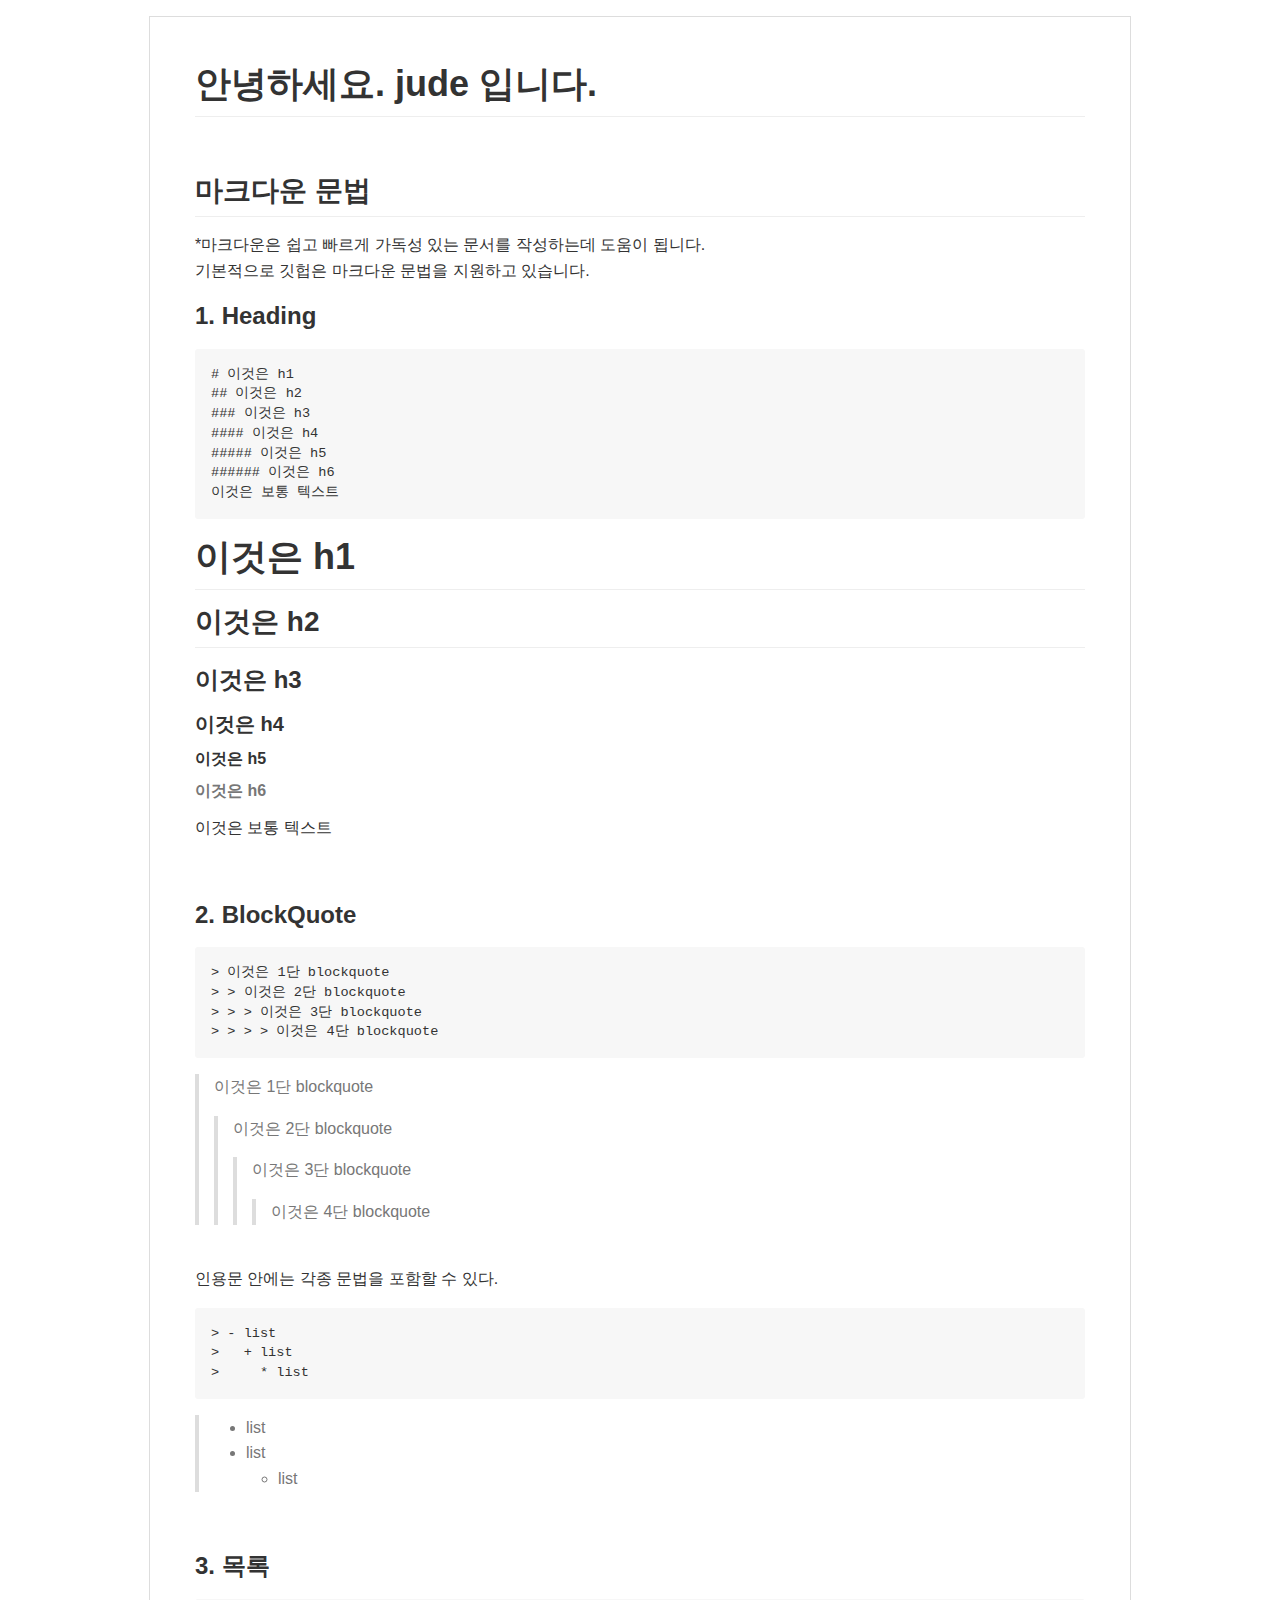
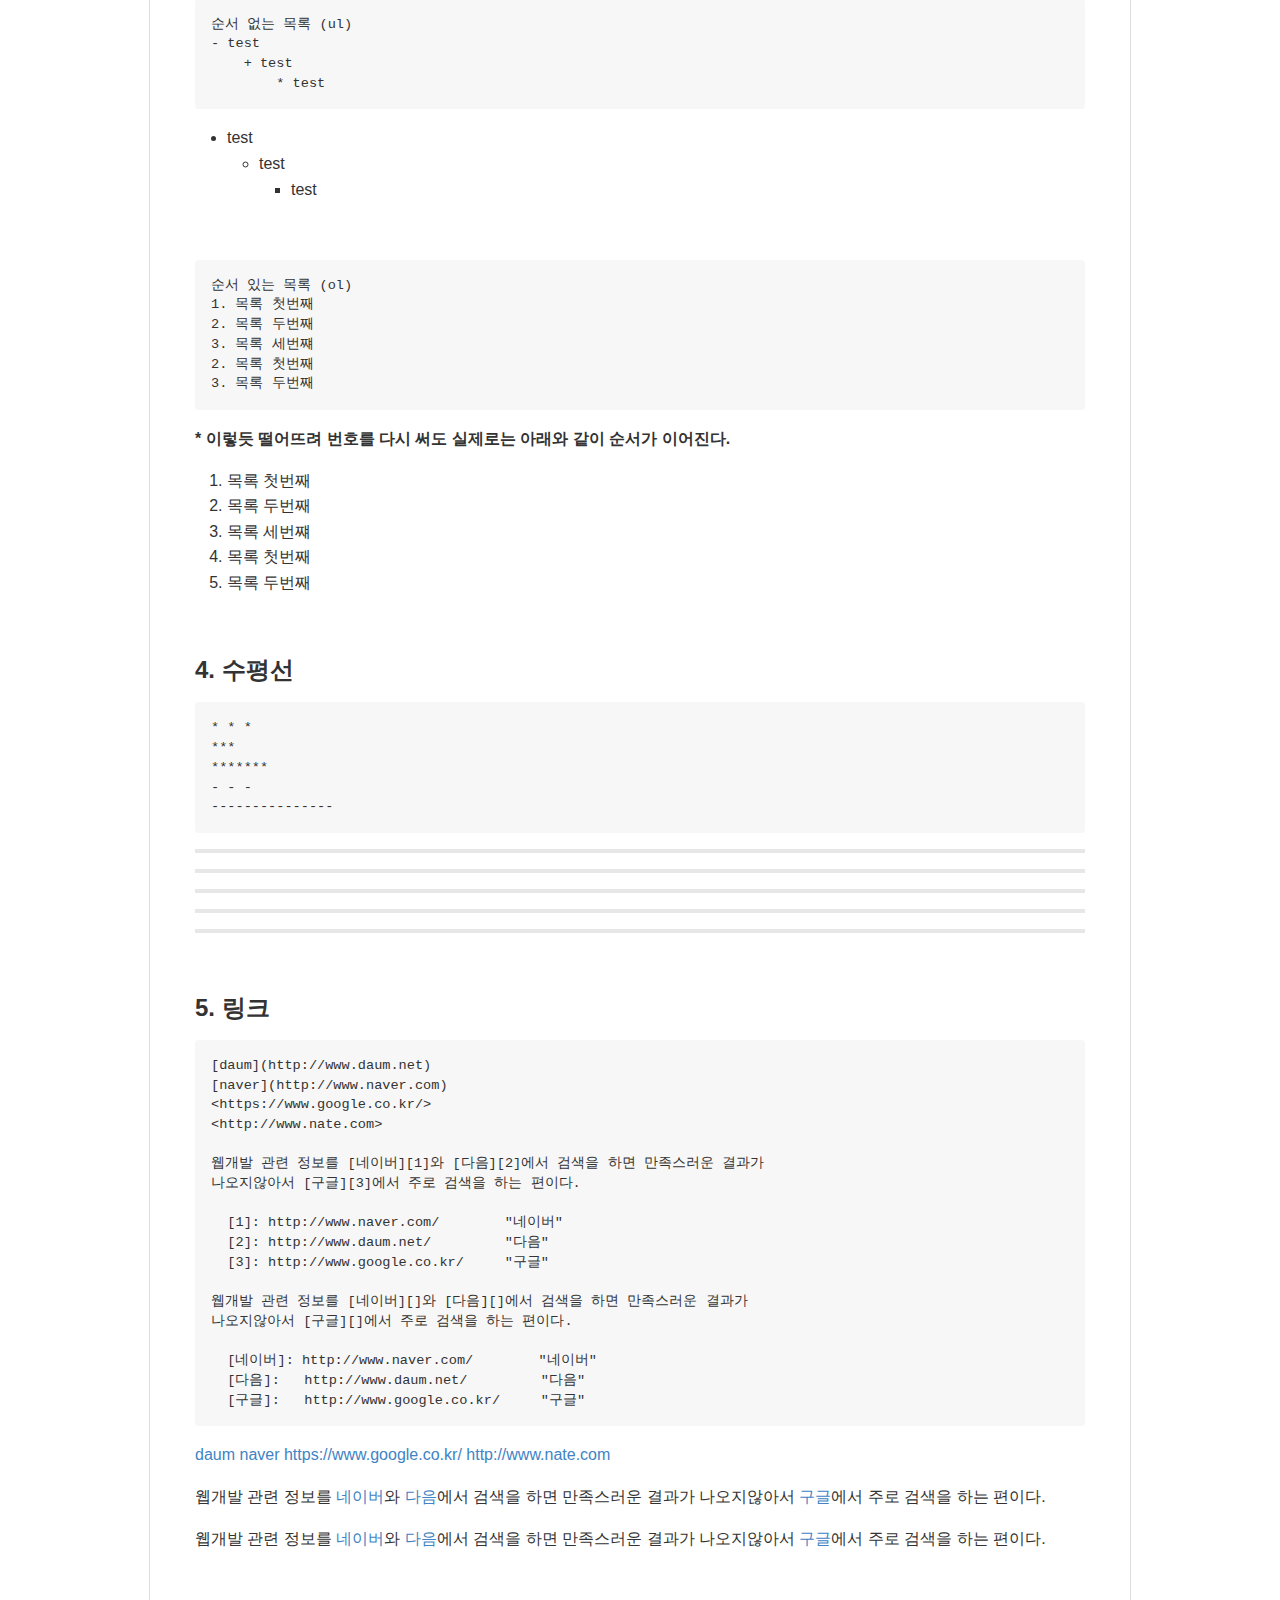
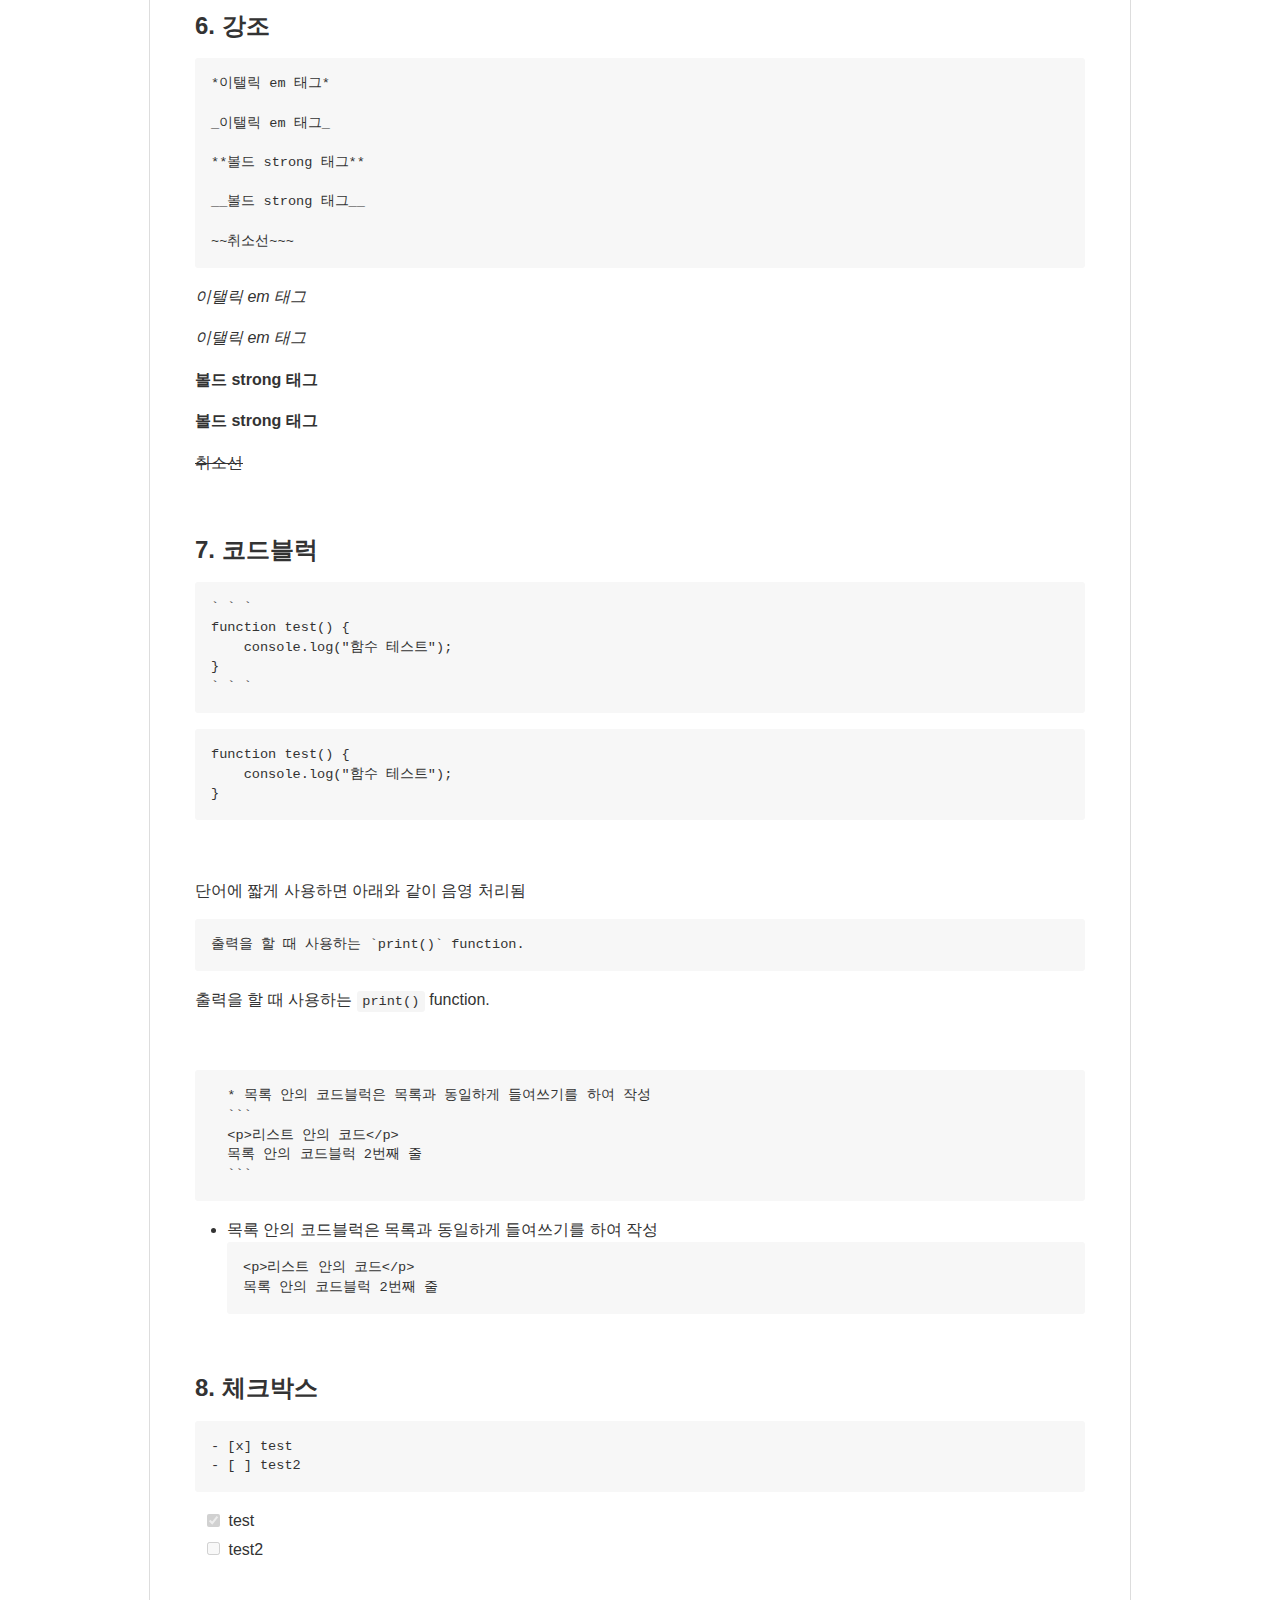
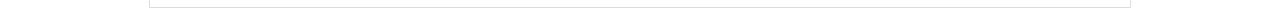
==== commit 03f6e13d: "목록 안의 코드블럭 수정" ====
--- a/README.html
+++ b/README.html
@@ -1056,10 +1056,10 @@
 .codehilite .il{color:#009999}
 .codehilite .gc{color:#999;background-color:#EAF2F5}
 </style><title>README</title></head><body><article class="markdown-body"><h1 id="jude">안녕하세요. jude 입니다.<a class="headerlink" href="#jude" title="Permanent link"></a></h1>
-<h3 id="test">포트폴리오 저장소 테스트중입니다.(test)<a class="headerlink" href="#test" title="Permanent link"></a></h3>
-<hr />
-<p><br><br></p>
-<h2 id="_1">깃허브에서 많이 사용하게 될 마크다운 문법<a class="headerlink" href="#_1" title="Permanent link"></a></h2>
+<p><br></p>
+<h2 id="_1">마크다운 문법<a class="headerlink" href="#_1" title="Permanent link"></a></h2>
+<p>*마크다운은 쉽고 빠르게 가독성 있는 문서를 작성하는데 도움이 됩니다.<br>
+기본적으로 깃헙은 마크다운 문법을 지원하고 있습니다.</p>
 <h3 id="1-heading">1. Heading<a class="headerlink" href="#1-heading" title="Permanent link"></a></h3>
 <div class="codehilite"><pre># 이것은 h1
 ## 이것은 h2
@@ -1077,6 +1077,7 @@
 <h5 id="h5">이것은 h5<a class="headerlink" href="#h5" title="Permanent link"></a></h5>
 <h6 id="h6">이것은 h6<a class="headerlink" href="#h6" title="Permanent link"></a></h6>
 <p>이것은 보통 텍스트</p>
+<p><br></p>
 <h3 id="2-blockquote">2. BlockQuote<a class="headerlink" href="#2-blockquote" title="Permanent link"></a></h3>
 <div class="codehilite"><pre>&gt; 이것은 1단 blockquote
 &gt; &gt; 이것은 2단 blockquote
@@ -1096,11 +1097,13 @@
 </blockquote>
 </blockquote>
 </blockquote>
-<p>인용문 안에는 각종 문법을 포함할 수 있다.
+<p><br>
+인용문 안에는 각종 문법을 포함할 수 있다.</p>
 <div class="codehilite"><pre>&gt; - list
 &gt;   + list
 &gt;     * list
-</pre></div></p>
+</pre></div>
+
 <blockquote>
 <ul>
 <li>list</li>
@@ -1110,6 +1113,7 @@
 </li>
 </ul>
 </blockquote>
+<p><br></p>
 <h3 id="3">3. 목록<a class="headerlink" href="#3" title="Permanent link"></a></h3>
 <div class="codehilite"><pre>순서 없는 목록 (ul)
 - test
@@ -1126,6 +1130,7 @@
 </ul>
 </li>
 </ul>
+<p><br></p>
 <div class="codehilite"><pre>순서 있는 목록 (ol)
 1. 목록 첫번째
 2. 목록 두번째
@@ -1142,6 +1147,7 @@
 <li>목록 첫번째</li>
 <li>목록 두번째</li>
 </ol>
+<p><br></p>
 <h3 id="4">4. 수평선<a class="headerlink" href="#4" title="Permanent link"></a></h3>
 <div class="codehilite"><pre>* * *
 ***
@@ -1155,6 +1161,7 @@
 <hr />
 <hr />
 <hr />
+<p><br></p>
 <h3 id="5">5. 링크<a class="headerlink" href="#5" title="Permanent link"></a></h3>
 <div class="codehilite"><pre>[daum](http://www.daum.net)
 [naver](http://www.naver.com)
@@ -1184,6 +1191,7 @@
 나오지않아서 <a href="http://www.google.co.kr/" title="구글">구글</a>에서 주로 검색을 하는 편이다.</p>
 <p>웹개발 관련 정보를 <a href="http://www.naver.com/" title="네이버">네이버</a>와 <a href="http://www.daum.net/" title="다음">다음</a>에서 검색을 하면 만족스러운 결과가
 나오지않아서 <a href="http://www.google.co.kr/" title="구글">구글</a>에서 주로 검색을 하는 편이다.</p>
+<p><br></p>
 <h3 id="6">6. 강조<a class="headerlink" href="#6" title="Permanent link"></a></h3>
 <div class="codehilite"><pre>*이탤릭 em 태그*
 
@@ -1201,6 +1209,7 @@
 <p><strong>볼드 strong 태그</strong></p>
 <p><strong>볼드 strong 태그</strong></p>
 <p><del>취소선</del></p>
+<p><br></p>
 <h3 id="7">7. 코드블럭<a class="headerlink" href="#7" title="Permanent link"></a></h3>
 <div class="codehilite"><pre>` ` `
 function test() {
@@ -1214,6 +1223,26 @@
 }
 </pre></div>
 
+<p><br></p>
+<p>단어에 짧게 사용하면 아래와 같이 음영 처리됨<br>
+<div class="codehilite"><pre>출력을 할 때 사용하는 `print()` function.
+</pre></div>
+출력을 할 때 사용하는 <code>print()</code> function.</p>
+<p><br></p>
+<div class="codehilite"><pre>  * 목록 안의 코드블럭은 목록과 동일하게 들여쓰기를 하여 작성
+  ```
+  &lt;p&gt;리스트 안의 코드&lt;/p&gt;
+  목록 안의 코드블럭 2번째 줄
+  ```
+</pre></div>
+
+<ul>
+<li>목록 안의 코드블럭은 목록과 동일하게 들여쓰기를 하여 작성
+  <div class="codehilite"><pre>&lt;p&gt;리스트 안의 코드&lt;/p&gt;
+목록 안의 코드블럭 2번째 줄
+</pre></div></li>
+</ul>
+<p><br></p>
 <h3 id="8">8. 체크박스<a class="headerlink" href="#8" title="Permanent link"></a></h3>
 <div class="codehilite"><pre>- [x] test
 - [ ] test2
@@ -1222,24 +1251,4 @@
 <ul class="task-list">
 <li class="task-list-item"><input type="checkbox" disabled checked/> test</li>
 <li class="task-list-item"><input type="checkbox" disabled/> test2</li>
-</ul>
-<h3 id="9">9. 코드입력<a class="headerlink" href="#9" title="Permanent link"></a></h3>
-<p>` 3개를 사용하여 아래와 같이 작성하면 배경색이 들어가는 박스를 생성<br>
-<div class="codehilite"><pre>출력을 할 때 사용하는 `print()` function.
-</pre></div></p>
-<p>단어에 짧게 사용하면 아래와 같이 음영 처리됨<br>
-출력을 할 때 사용하는 <code>print()</code> function.</p>
-<div class="codehilite"><pre>*   리스트 안의 코드블럭은 한줄 내리고 작성
-
-        &lt;p&gt;리스트 안의 코드&lt;/p&gt;
-</pre></div>
-
-<ul>
-<li>리스트 안의 코드블럭은 한줄 내리고 작성<div class="codehilite"><pre>&lt;p&gt;리스트 안의 코드&lt;/p&gt;
-음
-</pre></div>
-
-
-</li>
-</ul>
-<p>다시..</p></article></body></html>+</ul></article></body></html>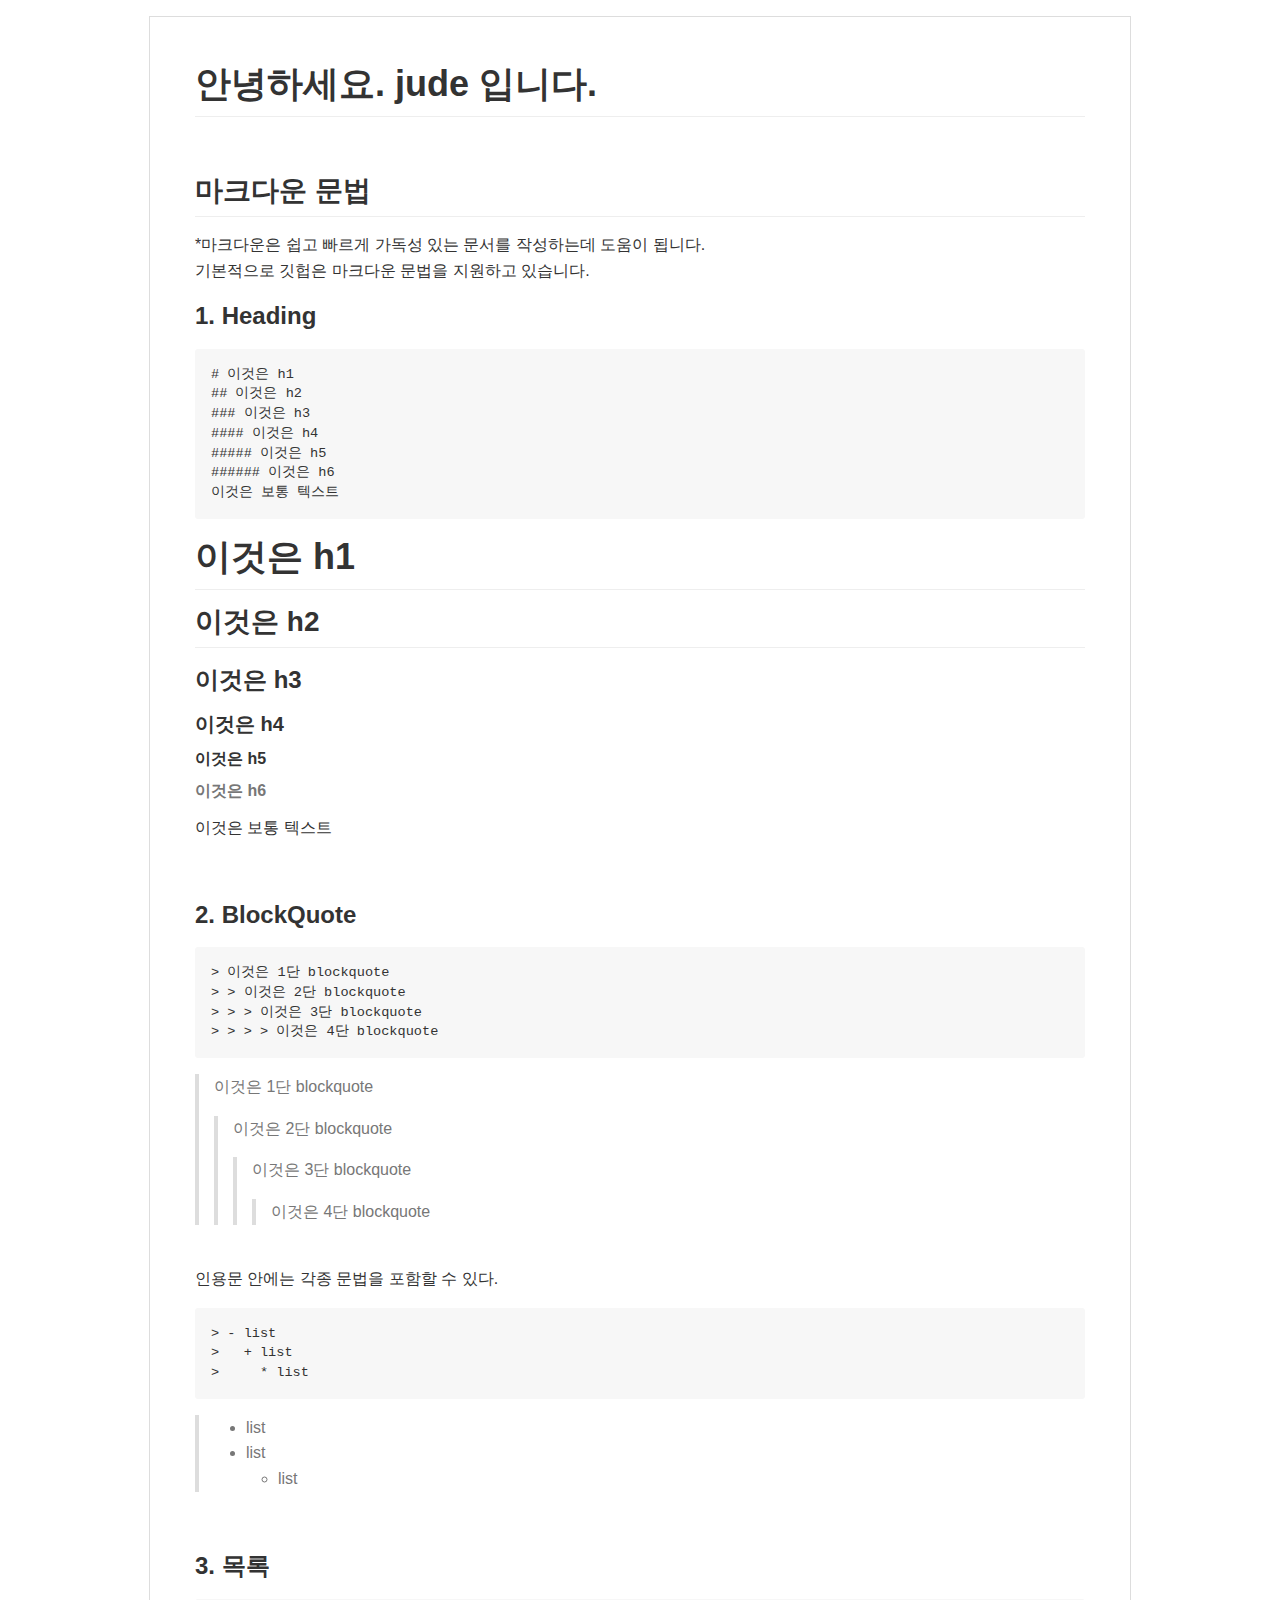
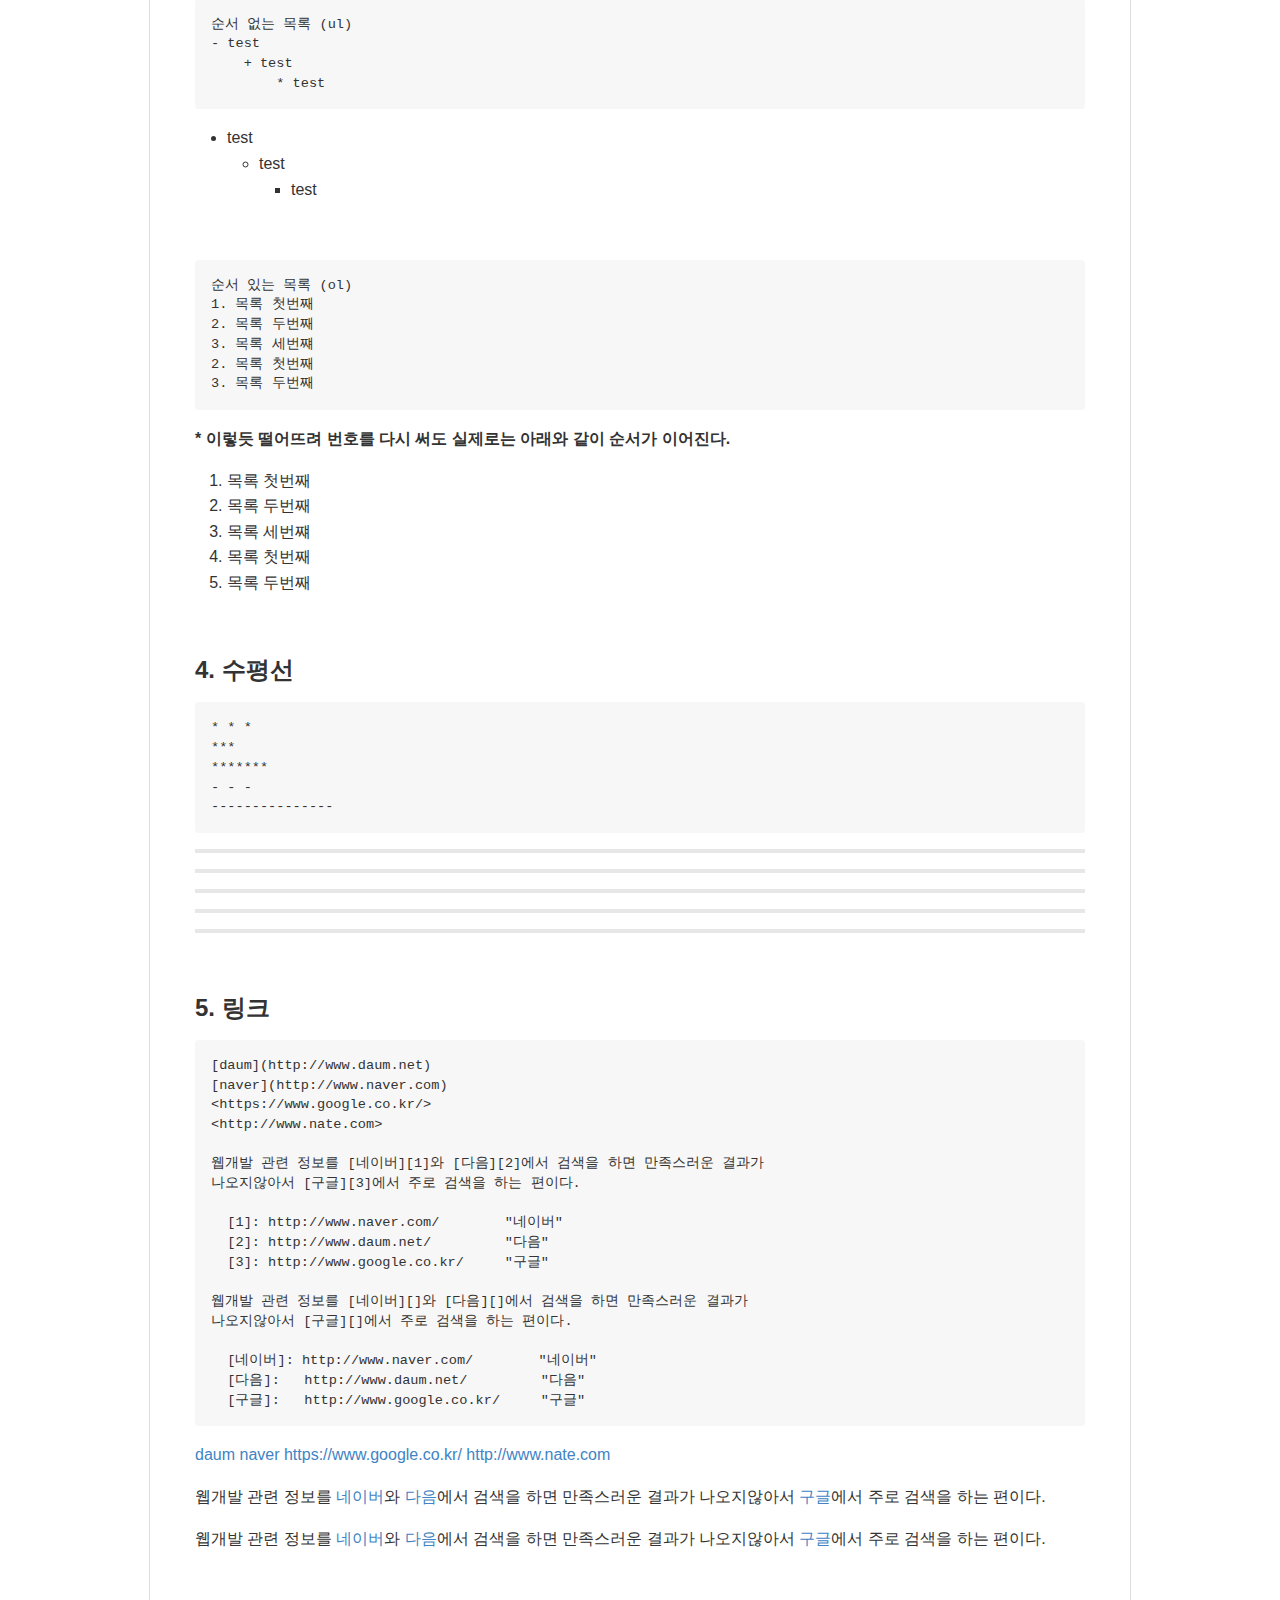
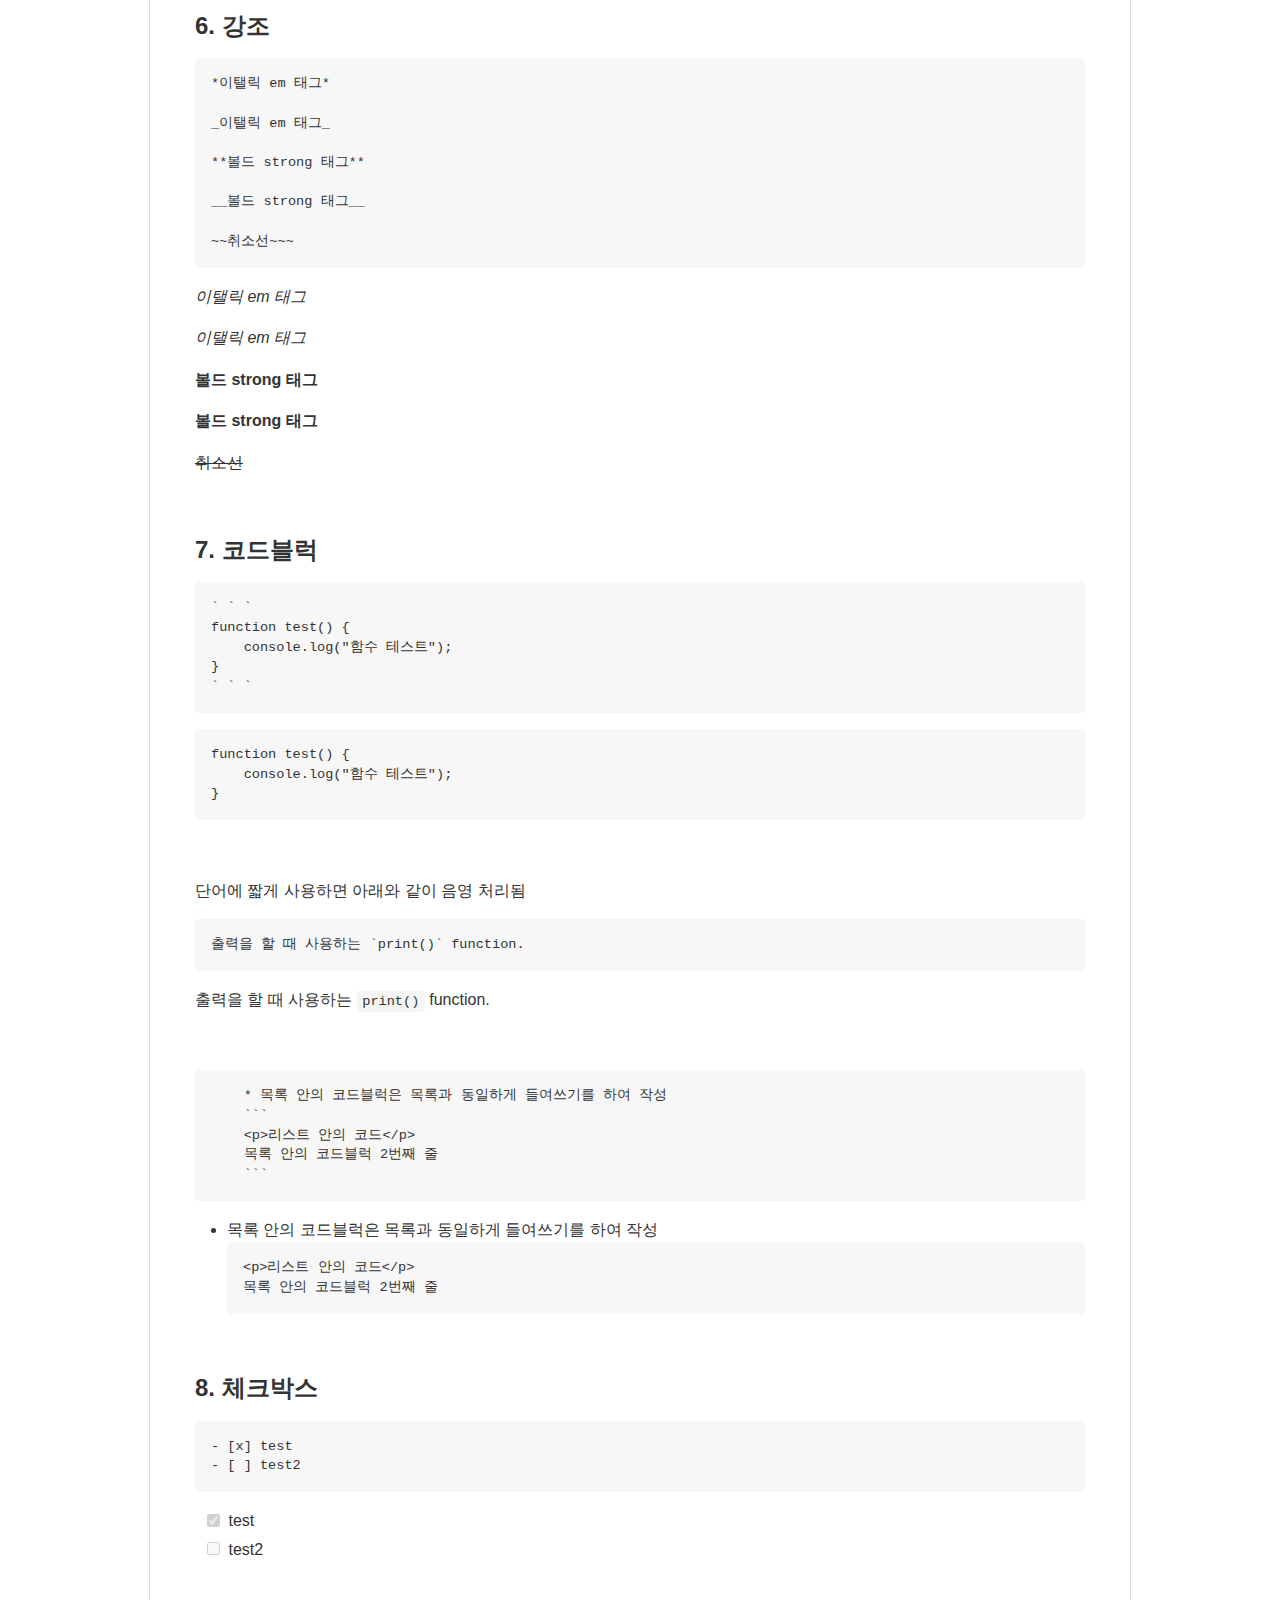
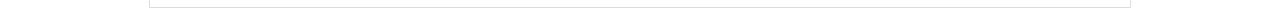
==== commit 506d5064: "test" ====
--- a/README.html
+++ b/README.html
@@ -1229,11 +1229,11 @@
 </pre></div>
 출력을 할 때 사용하는 <code>print()</code> function.</p>
 <p><br></p>
-<div class="codehilite"><pre>  * 목록 안의 코드블럭은 목록과 동일하게 들여쓰기를 하여 작성
-  ```
-  &lt;p&gt;리스트 안의 코드&lt;/p&gt;
-  목록 안의 코드블럭 2번째 줄
-  ```
+<div class="codehilite"><pre>    * 목록 안의 코드블럭은 목록과 동일하게 들여쓰기를 하여 작성
+    ```
+    &lt;p&gt;리스트 안의 코드&lt;/p&gt;
+    목록 안의 코드블럭 2번째 줄
+    ```
 </pre></div>
 
 <ul>
